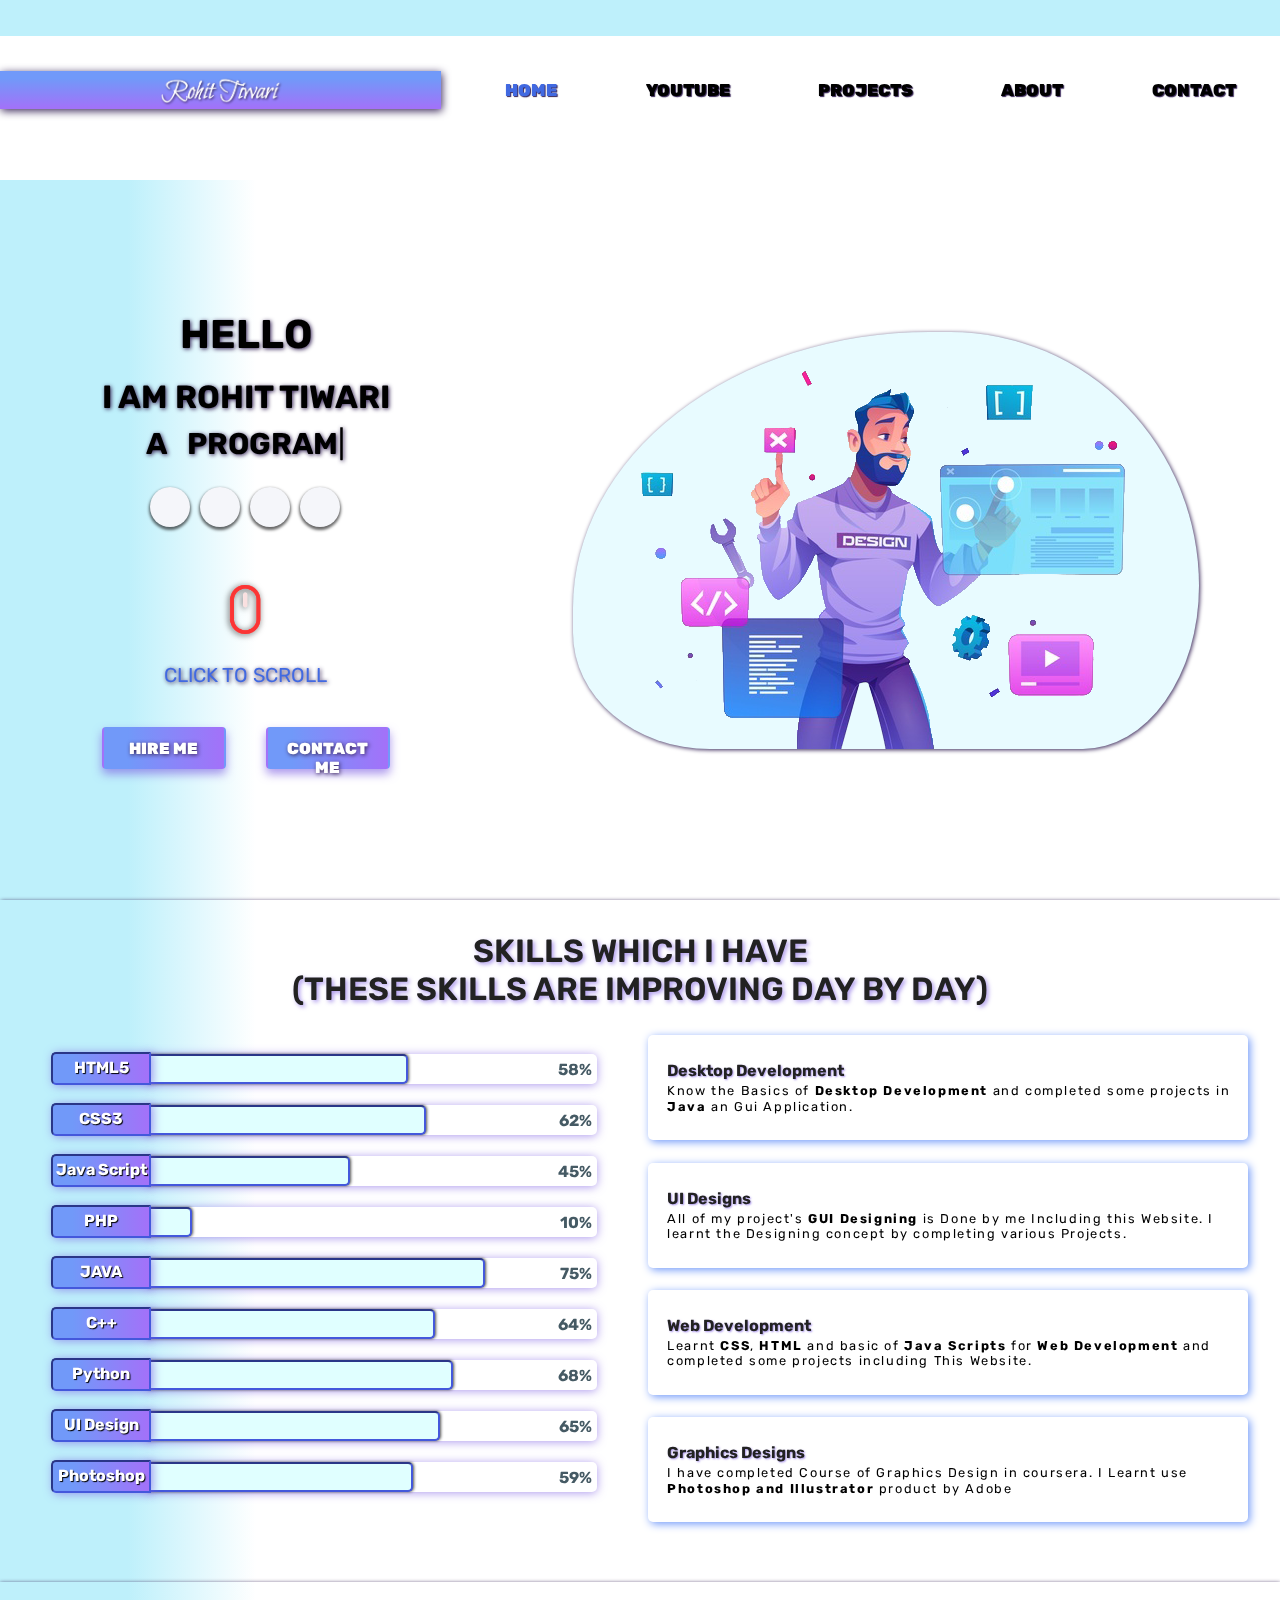
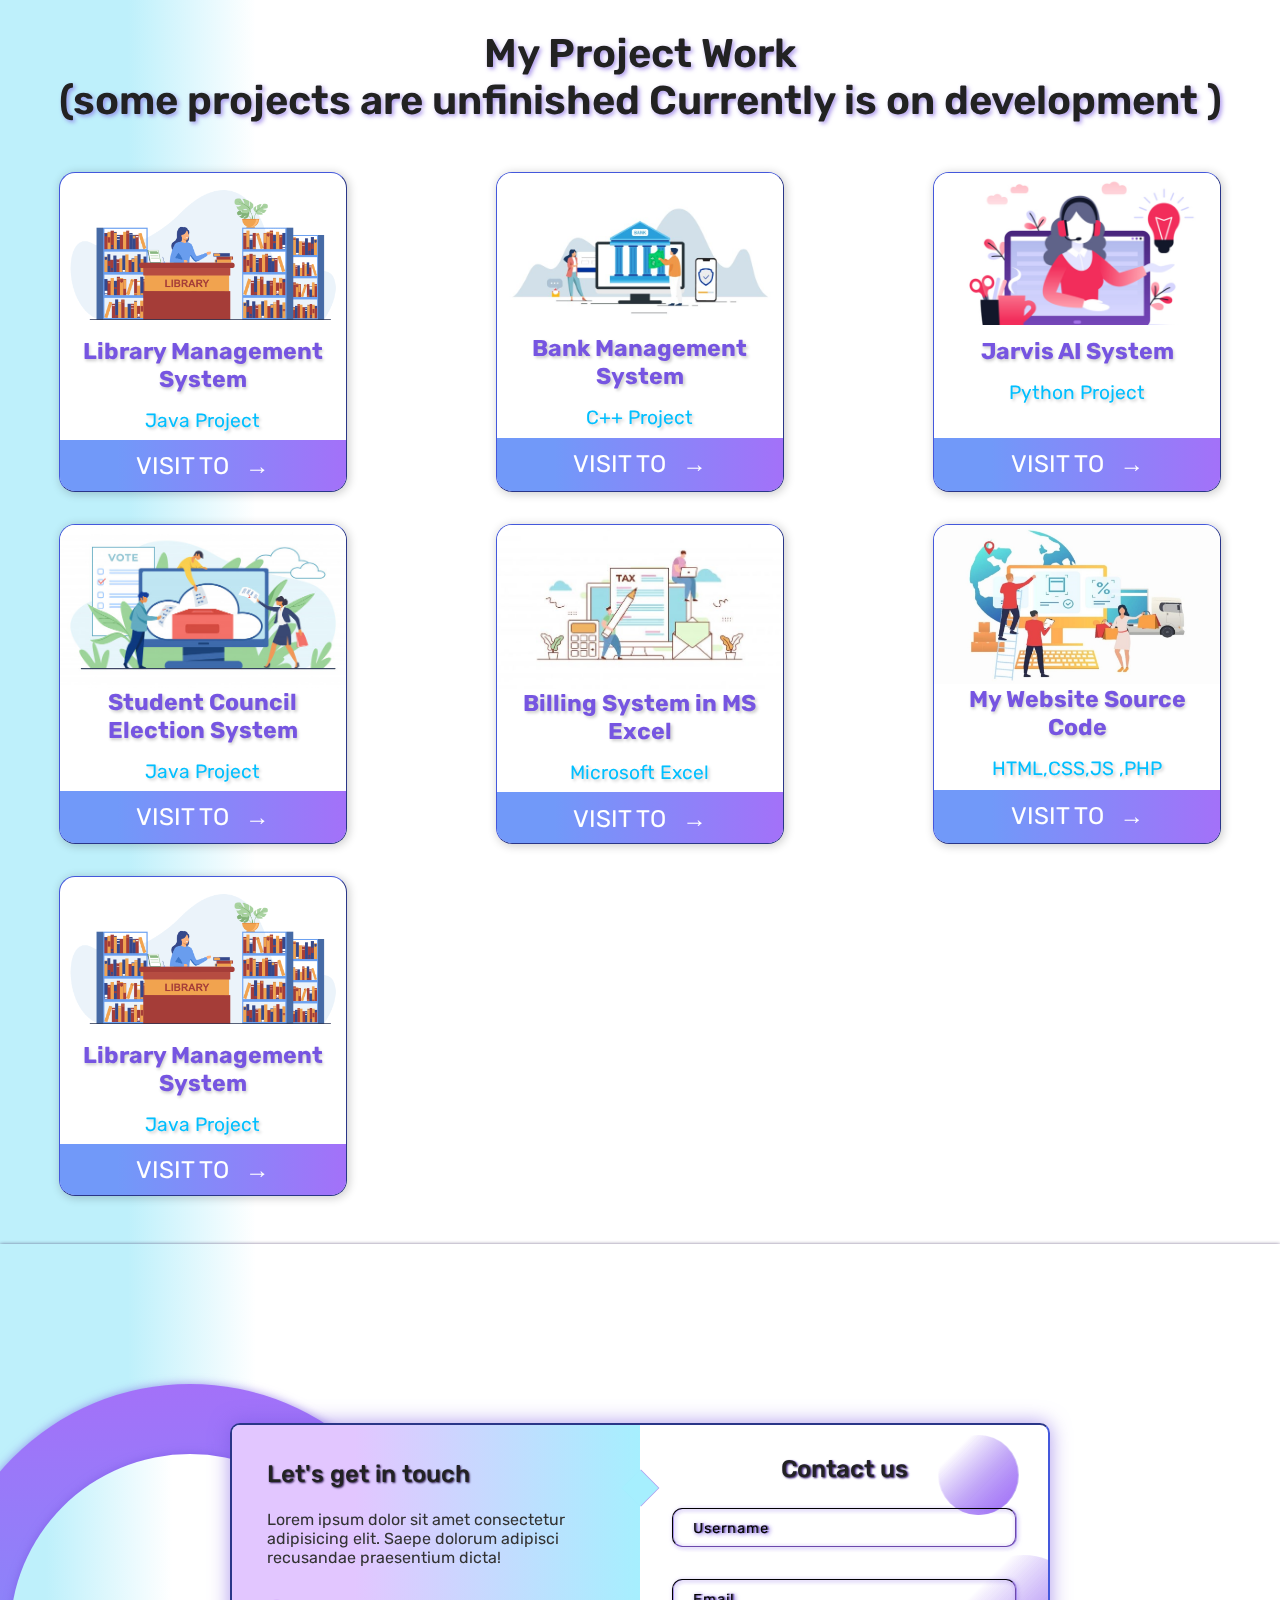
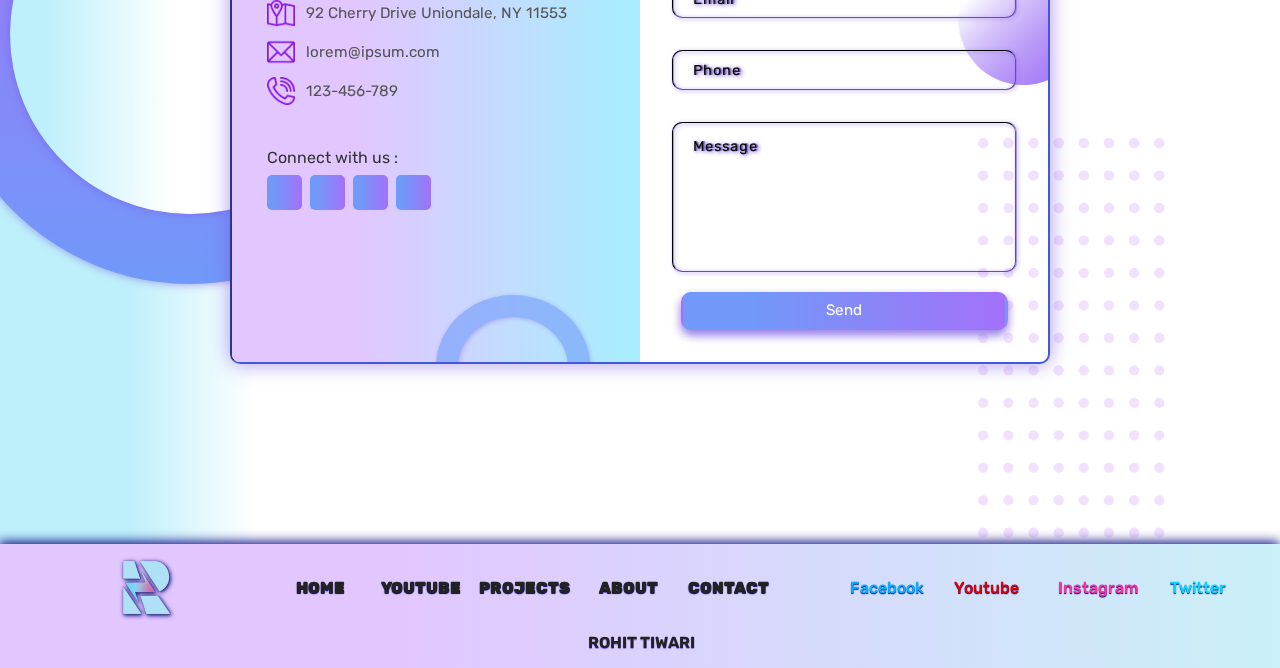
==== index.html @ 67bbdc44 "rohit-dev" ====
<!DOCTYPE html>
<html lang="en">
<head>
    <meta charset="utf-8">
    <meta http-equiv="X-UA-Compatible" content="IE=edge">
    <title>ROHIT TIWARI</title>
    <link rel="shortcut icon" href="./media/logo.png">
    <meta name="description" content="This is a Website for Tech and Gaming Youtuber Mr Rohit Tiwari. Website for Youtube Channel GT Hunter, Here all the Tech and Gaming Related information and Download links for all stuff used in the videos.">
    <meta name="viewport" content="width=device-width, initial-scale=1">
    <link rel="stylesheet" href="style.css">
    <link href="https://fonts.googleapis.com/css2?family=Rubik:wght@300&display=swap" rel="stylesheet">
    <link rel="stylesheet" href="https://pro.fontawesome.com/releases/v5.10.0/css/all.css" integrity="sha384-AYmEC3Yw5cVb3ZcuHtOA93w35dYTsvhLPVnYs9eStHfGJvOvKxVfELGroGkvsg+p" crossorigin="anonymous"/>
    <script type="text/javascript" src="./js/typed.js"></script>
    <script type="text/javascript" src="./js/aos.js"></script>
    <script src="https://code.jquery.com/jquery-3.6.0.js"></script>

</head>
<body onload="loader()" >

    <!----------------------Loader Of The Website--------------------------------->
    <div class="load" id='loading'>
        <img class="img" src="./media/loader.gif" alt="" />
    </div>
    <!----------------------Loader Of The Website--------------------------------->





    <!----------------------Header Section of the Website--------------------------------->
    <header>
        <section class="nav-section">
            <div class="logo">
                <img  src="./media/signature.png" alt="Rohit Tiwari" />
            </div>
            <nav>
                <a href="index.html">HOME</a>
                <a href="https://www.youtube.com">YOUTUBE</a>
                <a href="#section-2">PROJECTS</a>
                <a href="">ABOUT</a>
                <a href="#contacts">CONTACT</a>
            </nav>
        </section>
        <main class ="main-head">
            <div class="left-side">
                <h3>Hello</h3>
                <h1>I am Rohit Tiwari</h1>
                <div class="type">
                    <h1 style="padding-right: 20px">A </h1>
                    <h1 class="typed-string"></h1>
                </div>
                <div class="back-base">
                    <a class="social facebook" href="https://www.facebook.com/gthunter.in" target="_blank">
                        <i class="fab fa-facebook-f fb"> </i></a>
                    <a class="social youtube" href="https://www.youtube.com/channel/UCxVkR8P6jKJsGHDd6ftiBJw" target="_blank">
                        <i class="fab fa-youtube yt"> </i></a>
                    <a class="social instagram insta" href="https://www.instagram.com/gthunter.in/" target="_blank">
                        <i class="fab fa-instagram"> </i></a>
                    <a class="social twitter tweet" href="https://twitter.com/YT_GTHunter" target="_blank">
                        <i class="fab fa-twitter"> </i></a>
                </div>
                <a class="scroll-im" href="#section-1"> <img class="scroll" src="./media/1.gif" alt="">
                    <div> Click To Scroll</div>
                </a>
                <div class="btn">
                    <a href="">Hire Me</a>
                    <a href="">Contact Me</a>
                </div>
            </div>
            <div class="right-side">
                <img  class="right-side-img" src="./media/Image%20Developer.png" alt="">
            </div>
        </main>
    </header>
    <!----------------------Header Section of the Website--------------------------------->



    <!---------------------- Section Skills-------------------------->
    <section id="section-1">
        <div>
            <h1 class="s-text">Skills Which I have<br>(These Skills Are improving day by day)</h1>
        </div>
        <div class="skill-main">
            <div class="l-card-1">
                <div class="main">
                    <div class="progress-bar">
                        <div class="title h-color">HTML5</div>
                        <div class="progress color html"></div>
                        <div class="progress_value hv">58%</div>
                    </div>
                    <div class="progress-bar">
                        <div class="title h-color">CSS3</div>
                        <div class="progress color css"></div>
                        <div class="progress_value csv">62%</div>
                    </div>
                    <div class="progress-bar">
                        <div class="title h-color">Java Script</div>
                        <div class="progress color js"></div>
                        <div class="progress_value jsv">45%</div>
                    </div>
                    <div class="progress-bar">
                        <div class="title h-color">PHP</div>
                        <div class="progress color php"></div>
                        <div class="progress_value phv">10%</div>
                    </div>

                    <div class="progress-bar">
                        <div class="title h-color">JAVA</div>
                        <div class="progress color java"></div>
                        <div class="progress_value jv">75%</div>
                    </div>

                    <div class="progress-bar">
                        <div class="title h-color">C++</div>
                        <div class="progress color cpp"></div>
                        <div class="progress_value cpv">64%</div>
                    </div>

                    <div class="progress-bar">
                        <div class="title h-color">Python</div>
                        <div class="progress color python"></div>
                        <div class="progress_value pv">68%</div>
                    </div>

                    <div class="progress-bar">
                        <div class="title h-color">UI Design</div>
                        <div class="progress color ui"></div>
                        <div class="progress_value uiv">65%</div>
                    </div>

                    <div class="progress-bar">
                        <div class="title h-color">Photoshop</div>
                        <div class="progress color ps"></div>
                        <div class="progress_value psv">59%</div>
                    </div>
                </div>
            </div>

            <div class="l-card-2">
                <div class="c-card">
                    <i class="fas fa-4x fa-desktop"></i>
                    <div class="c-con">
                        <h1>Desktop Development</h1>
                        <p>Know the Basics of <strong> Desktop Development</strong> and completed some projects in <strong>Java</strong> an Gui Application.</p>
                    </div>
                </div>
                <div class="c-card">
                    <i class="fab fa-5x fa-creative-commons-share"></i>
                    <div class="c-con">
                        <h1>UI Designs</h1>
                        <p>All of my project's <strong>GUI Designing</strong> is Done by me Including this Website. I learnt the Designing concept by completing various Projects.</p>
                    </div>
                </div>
                <div class="c-card">
                    <i class="fas fa-4x fa-laptop-code"></i>
                    <div class="c-con">
                        <h1>Web Development</h1>
                        <p>Learnt <strong>CSS</strong>, <strong>HTML</strong> and basic of <strong>Java Scripts</strong> for <strong>Web Development</strong> and completed some projects including This Website.</p>
                    </div>
                </div>
                <div class="c-card">
                    <i class="far fa-4x fa-edit"></i>
                    <div class="c-con">
                        <h1>Graphics Designs</h1>
                        <p>I have completed Course of Graphics Design in coursera. I Learnt use <strong>Photoshop and Illustrator</strong> product by Adobe</p>
                    </div>
                </div>
            </div>
        </div>
    </section>
    <!---------------------- Section Skills-------------------------->





    <!---------------------- Section My Projects-------------------------->
    <section id="section-2">

        <div class="service-head">
            <h1>My Project Work<br>(some projects are unfinished Currently is on development )</h1>
        </div>
        <main class="project-grid">
            <article class="project-cards">
                <img class="card-img" src="media/library.png" alt="">
                <div class="card-label">
                    <h1>Library Management System</h1>
                    Java Project
                </div>
                <a href="project/bms.html" class="card-bottom">Visit to <span>&rarr;</span></a>
            </article>
            <article class="project-cards">
                <img class="card-img" src="media/Bank.jpg" alt="">
                <div class="card-label">
                    <h1>Bank Management System</h1>
                    C++ Project
                </div>
                <a href="project/bms.html" class="card-bottom">Visit to <span>&rarr;</span></a>
            </article>
            <article class="project-cards">
                <img class="card-img" src="./media/jarvisai.jpg" alt="">
                <div class="card-label">
                    <h1>Jarvis AI System</h1>
                    Python Project
                </div>
                <a href="project/sec.html" class="card-bottom">Visit to <span>&rarr;</span></a>
            </article>
            <article class="project-cards">
                <img class="card-img" src="./media/elect.jpg" alt="">
                <div class="card-label">
                    <h1>Student Council Election System</h1>
                    Java Project
                </div>
                <a href="project/sec.html" class="card-bottom">Visit to <span>&rarr;</span></a>
            </article>
            <article class="project-cards">
                <img class="card-img" src="./media/excel.jpg" alt="">
                <div class="card-label">
                    <h1>Billing System in MS Excel</h1>
                    Microsoft Excel
                </div>
                <a href="project/sec.html" class="card-bottom">Visit to <span>&rarr;</span></a>
            </article>
            <article class="project-cards">
                <img class="card-img" src="./media/Website.jpg" alt="">
                <div class="card-label">
                    <h1>My Website Source Code</h1>
                    HTML,CSS,JS ,PHP
                </div>
                <a href="project/sec.html" class="card-bottom">Visit to <span>&rarr;</span></a>
            </article>
            <article class="project-cards">
                <img class="card-img" src="./media/library.png" alt="">
                <div class="card-label">
                    <h1>Library Management System</h1>
                    Java Project
                </div>
                <a href="project/sec.html" class="card-bottom">Visit to <span>&rarr;</span></a>
            </article>
        </main>

    </section>

    <!---------------------- Section My Projects-------------------------->


    <!---------------------- Section Contacts Section-------------------------->

    <div id ="contacts" class="container">
        <span class="big-circle"></span>
        <img src="media/shape.png" class="square" alt="" />
        <div class="form">
            <div class="contact-info">
                <h3 class="title1">Let's get in touch</h3>
                <p class="text">
                    Lorem ipsum dolor sit amet consectetur adipisicing elit. Saepe
                    dolorum adipisci recusandae praesentium dicta!
                </p>

                <div class="info">
                    <div class="information">
                        <img src="media/location.png" class="icon" alt="" />
                        <p>92 Cherry Drive Uniondale, NY 11553</p>
                    </div>
                    <div class="information">
                        <img src="media/email.png" class="icon" alt="" />
                        <p>lorem@ipsum.com</p>
                    </div>
                    <div class="information">
                        <img src="media/phone.png" class="icon" alt="" />
                        <p>123-456-789</p>
                    </div>
                </div>

                <div class="social-media">
                    <p>Connect with us :</p>
                    <div class="social-icons">
                        <a href="#">
                            <i class="fab fa-facebook-f"></i>
                        </a>
                        <a href="#">
                            <i class="fab fa-twitter"></i>
                        </a>
                        <a href="#">
                            <i class="fab fa-instagram"></i>
                        </a>
                        <a href="#">
                            <i class="fab fa-linkedin-in"></i>
                        </a>
                    </div>
                </div>
            </div>

            <div class="contact-form">
                <span class="circle one"></span>
                <span class="circle two"></span>

                <form action="contact.php" method="post" autocomplete="off">
                    <h3 class="title1">Contact us</h3>
                    <div class="input-container">
                        <input type="text" name="name" class="input" />
                        <label >Username</label>
                    </div>
                    <div class="input-container">
                        <input type="email" name="email" class="input" />
                        <label >Email</label>
                    </div>
                    <div class="input-container">
                        <input type="tel" name="phone" class="input" />
                        <label >Phone</label>
                    </div>
                    <div class="input-container textarea">
                        <textarea name="message" class="input"></textarea>
                        <label >Message</label>
                    </div>
                    <input type="submit" name="submit" value="Send" class="btn1" />
                </form>
            </div>
        </div>
    </div>

    <!---------------------- Section Contacts Section-------------------------->

    <!---------------------Footer Section of The Website---------------------------->
    <footer>
        <div class="f-top">
            <img  class="img" src="./media/logo.png" alt="">
            <div class="fot-content">
                <div class="nav nav-foot">
                    <a href="index.html">HOME</a>
                    <a href="https://www.youtube.com">YOUTUBE</a>
                    <a href="#section-2">PROJECTS</a>
                    <a href="">ABOUT</a>
                    <a href="#contacts">CONTACT</a>
                </div>
                <div class="back-base-1">
                    <a class="social facebook" href="https://www.facebook.com/gthunter.in" style="color: rgb(0, 180, 255);" target="_blank">
                        <i class="fab fa-facebook-f"> </i> Facebook</a>
                    <a class="social youtube" href="https://www.youtube.com/channel/UCxVkR8P6jKJsGHDd6ftiBJw" style=" color:  rgb(223, 0, 0);" target="_blank">
                        <i class="fab fa-youtube"> </i> Youtube</a>
                    <a class="social instagram" href="https://www.instagram.com/gthunter.in/" style="color: rgb(255, 51, 153);" target="_blank">
                        <i class="fab fa-instagram"> </i> Instagram</a>
                    <a class="social twitter" href="https://twitter.com/YT_GTHunter" style="color: rgb(0, 219, 255);" target="_blank">
                        <i class="fab fa-twitter"> </i> Twitter</a>
                </div>
            </div>
        </div>
        <div class="f-bottom">
            <i class="far fa-copyright"></i>
            <h4>ROHIT TIWARI</h4>
        </div>
    </footer>
    <!---------------------Footer Section of The Website---------------------------->




    <!---------------------------------- Java Script------------------------------->
    <script src="js/app.js"></script>
    <script type="text/javascript">
        // Script to initialize AOS module
        AOS.init({
            offset: 250,
            duration: 800,

        });

        // Script for preloader
        let preloader = document.getElementById("loading");

        function loader() {
            preloader.style.display = 'none';
        }

        // Script script for auto type effect
        new Typed('.typed-string', {
            strings: ['PROGRAMMER', 'YOUTUBER', 'DESIGNER', 'GAMER', 'DEVELOPER', 'TECHNOPHILE'],
            loop: true,
            typeSpeed: 50,
            backSpeed: 50,
            startDelay: 500,
            backDelay: 1000,
        });


        // Script for animating skill bar
        $(document).ready(function (){

            $('.html').animate({width:'58%'},1000)
            $('.css').animate({width:'62%'},1000)
            $('.js').animate({width:'45%'},1000)
            $('.php').animate({width:'10%'},1000)
            $('.java').animate({width:'75%'},1000)
            $('.cpp').animate({width:'64%'},1000)
            $('.python').animate({width:'68%'},1000)
            $('.ui').animate({width:'65%'},1000)
            $('.ps').animate({width:'59%'},1000)
        });
    </script>

</body>
</html>
---- style.css ----
html{
    scroll-behavior: smooth;
}

*{
    padding: 0;
    margin: 0;
    font-family: 'Rubik', sans-serif;
    -webkit-box-sizing: border-box;
    -moz-box-sizing: border-box;
    box-sizing: border-box;
}
::-webkit-scrollbar{
    width: 0.5rem;
    height: 0.5rem;
}
::-webkit-scrollbar-thumb{
    border-radius: 1rem;
    background-image: linear-gradient(to right,#7199F9 20% , #A371F9 ),radial-gradient(circle at top left,#7199F9,#A371F9 );
}
::-webkit-scrollbar-thumb:hover{
    border: 2px solid #4458dc;
    background-image: none;
    background-color: lightskyblue;
}

#loading {
    position: fixed;
    width: 100%;
    height: 100vh;
    background: #fff;
    z-index: 99999;
    display: flex;
    justify-content: center;
    align-items: center;
}


.load .img{
    width: 10%;
}



/* ************HEADER AND NAV SECTION ***************/
header{
    width: 100%;
    height: 100%;
    background-image: linear-gradient(to left,#fff 80%, #BEF0FB 90%);
    filter: drop-shadow(1px 1px 2px #372557);
    overflow: hidden;
}

.nav-section{
    width: 100%;
    height: 20vh;
    display: flex;
    justify-content: center;
    background-image: linear-gradient(to top,#fff 80% , #BEF0FB 20%);
    align-items: center;
}


.logo{
    margin-right: 20px;
    width: 35%;
    color: #fff;
    background-image: linear-gradient(#7199F9 20% , #A371F9 );
    display: flex;
    justify-content: center;
    filter: drop-shadow(1px 2px 4px #372557);
}

.logo img{
    padding: 5px;
    width: 30%;
    animation: custom  2s  linear infinite alternate;
    filter: drop-shadow(1px 1px 1px #372557);
}

@keyframes custom {
    from
    {
        padding-left: 10%;
    }
    to {
        padding-right: 10%;
    }
}

nav{
    width: 65%;
    display: flex;
    justify-content: space-around;
}

nav a{
    text-decoration: none;
    color: #000;
    text-transform: uppercase;
    font-weight: 900;
    font-size: 17px;
    position: relative;
    text-shadow: 1px 1px 1px #372557;
}
nav a:hover{
    color: slateblue;
}

nav a:first-child{
    color: royalblue;
}

nav a:before{
    content: "";
    position: absolute;
    top: 110%;
    left: -4%;
    width: 0;
    height: 2px;
    border-bottom: 3px solid slateblue;
    transition: all 0.2s linear;
 }

nav a:hover:before{
    width: 110%;
}

.main-head{
    height: 80vh;
    display: flex;
    justify-content: space-around;
    align-items: center;
}

.right-side{
    display: flex;
    justify-content: center;
    align-items: center;
    border-radius: 86% 60% 28% 33% / 100% 92% 59% 42%  ;
    background-color: #e8fbff;
    filter: drop-shadow(1px 1px 2px #372557);
}

.left-side{
    display: flex;
    text-shadow: 1px 1px 4px #372557;
    justify-content: center;
    align-items: center;
    flex-direction: column;
    color:#000;
    text-transform: uppercase;
}

.left-side h3{
    font-size: 40px;
    margin-bottom: 20px;
    text-align: left;
    position: relative;
}

.left-side h3:after{
    content: "";
    width: 450px;
    height: 3px;
    position: center;
    top: 54%;
    left:13%;
    background-color: #000;
}

.left-side .type{
    font-size: 30px;
    display: flex;
    align-items: center;
}
.left-side .type h1{
    font-size: 30px;
    margin:10px 0;
}

.scroll {
    margin-top: 40px;
    margin-bottom: 20px;
    position: center;
    width: 35px;
    filter: drop-shadow(-1px 1px 3px rgba(0, 0, 0,.6));
}

.scroll-im {
    text-decoration: none;
    text-align: center;
    color: royalblue;
    font-size: 20px;
}

.scroll-im:hover {
    text-decoration: none;
    color: rgb(7, 205, 255);
}
.btn{
    margin-top: 40px;
    display: grid;
    place-items: center;
    grid-template-columns: repeat(2,1fr);
}
.btn a{
    text-decoration: none;
    text-transform: uppercase;
    padding: 10px 10px;
    font-weight: 900;
    font-size: 16px;
    margin: 0 20px;
    text-align: center;
    color: #fff;
    width: 100px;
    height: 18px;
    display: inline-block;
    box-sizing: content-box;
    border-radius: 4px;
    border: double 2px  transparent;
    background-image: linear-gradient(to right,#7199F9 20% , #A371F9 ),radial-gradient(circle at top left,#7199F9,#A371F9 );
    box-shadow: 0 5px 10px rgba(118,85,225,.6);
}

.btn a:hover{
    border: 2px solid #4458dc;
    color: #222;
    background-image: none;
    background-color: lightcyan;
    text-shadow: 1px 1px 2px #372557;
}


.back-base {
    margin: 10px 0;
    display: flex;
    justify-content: center;
    align-items: center;
    width: 80%;
}

.social {
    position: relative;
    background-color: #f5f6fa;
    width: 40px;
    height: 40px;
    border-radius: 20px;
    margin: 5px;
    box-shadow: 0 2px 3px 1px rgba(0, 0, 0,.6);
    transition: all 0.2s linear;
}

.social:hover {
    transform: scale(1.2);
}

.social i {
    text-align: center;
    width: 40px;
    height: 40px;
    line-height: 40px;
    text-shadow: 0 1px 1px #372557;
    transition: all 0.2s linear;
}

.social i:hover {
    transform: scale(1.4);
}

.fb {
    color: rgb(0, 180, 255);
}

.yt {
    color:  rgb(223, 0, 0);
}

.insta {
    color: rgb(255, 51, 153);
}

.tweet {
    color: rgb(0, 219, 255);
}
/*head Section media Query*/

@media (max-width: 990px) {
    .nav-section{
        flex-direction: column;
    }
    .nav-section .logo
    {
        width: 110%;
        margin-bottom: 1rem;
    }
    .right-side
    {
        display: none;
    }
}
@media (max-width: 690px) {
    .nav-section{
        flex-direction: column;
        height: 5rem;
    }
    .logo
    {
        height: 3rem;
        padding: 0 2rem;
    }
    .logo img
    {
        width: 15rem;
    }
    .nav-section .logo
    {
        width: 110%;
        margin-bottom: 1rem;
    }
    .nav-section nav
    {
        display: none;
    }
}
/* ************HEADER AND NAV SECTION ***************/


/* ************SECTION 1 SKILL SECTION ***************/
#section-1{
    display: grid;
    place-items: center;
    padding: 2rem;
    background-image: linear-gradient(to left,#fff 80%, #BEF0FB 90%);
    filter: drop-shadow( 1px 1px 2px #372557);
    overflow: hidden;
}
.skill-main
{
    display: grid;
    place-items: center;
    grid-template-columns: repeat(2,1fr);
    gap:1rem;
}
.skill-main .l-card-1, .skill-main .l-card-2 {
    width: 100%;
    margin: 1rem;
    display:grid;
    place-items: center;

}


#section-1 .s-text{
    width: 80vw;
    font-weight: 600;
    font-size: 2rem;
    color: #222;
    text-transform: uppercase;
    text-shadow: 2px 2px 4px rgba(118,85,225,.6);
    text-align: center;
}

.main{
    width: 100%;
    display: grid;
    place-items: center;
}
.progress-bar{
    margin-top: 5px;
    position: relative;
    width: 75%;
    height: 30px;
    display: inline-block;
    background: white;
    margin-left: 5rem;
    margin-bottom: 1rem;
    border-top-right-radius: 5px;
    border-bottom-right-radius: 5px;
    box-shadow: 0 1px 10px rgba(118,85,225,.6);
    transition: all 0.2s linear;
}


.title{
    position: absolute;
    width: 100px;
    margin-top: -2px;
    z-index: 10000;
    height: 33px;
    display: block;
    text-align: center;
    font-weight: bold;
    color: #ffffff;
    line-height: 1.8;
    margin-left: -6rem;
    border-top-left-radius: 5px;
    border-bottom-left-radius: 5px;
    box-shadow: 2px 1px 10px rgba(118,85,225,.6);
    text-shadow: 1px 1px 1px #000000;
}



.progress_value{
    position: relative;
    float: right;
    padding-right: 5px;
    line-height: 2;
    font-weight: bold;
    color: #455A64;
    z-index: 10000;
}

.progress{
    height: 30px ;
    position: absolute;
    border-top-right-radius: 5px;
    border-bottom-right-radius: 5px;
    box-shadow: 1px 0 3px #555;
    border: 2px inset #4458dc;
}
.h-color{
    border: 2px inset #4458dc;
    color: #fff;
    background-image: linear-gradient(to right,#7199F9 20% , #A371F9 ),radial-gradient(circle at top left,#7199F9,#A371F9 );
}
.progress-bar:hover , .h-color:hover{
    transform: scale(1.05);
}
.color{
    background-color: lightcyan;
}

.c-card{
    width: 100%;
    height: 105px;
    display: flex;
    justify-content: center;
    align-items: center;
    border-radius: 5px;
    background: white;
    box-shadow: 2px 2px 8px #7199F9 ;
    padding:.5rem;
    margin: 0.7rem 0;
    transition: all 0.2s linear;
}

.c-card:hover{
    transform: scale(1.04);
    border: 3px inset #4458dc;
}

.fa-desktop, .fa-creative-commons-share,.fa-laptop-code,.fa-edit{
    color: #A371F9 ;
     filter: drop-shadow(1px 1px 2px #7199F9 );
}

.c-con{
    margin-left: 0.7rem;
}

.c-con h1{
    color: #222;
    text-shadow: 1px 1px 2px rgba(118,85,225,.6);
    margin-bottom:  3px;
    font-size: 100%;
}
.c-con p{
    line-height: 1.2;
    letter-spacing: 0.1rem;
    font-size: 80%;
}
/*skill Section media Query*/

@media (max-width: 766px) {
    .skill-main
    {
        grid-template-columns: none;
    }
    .c-card
    {
        width: 90%;
    }
}
@media (max-width: 480px) {

    .c-card
    {
        width: 100%;
        height: 8rem;
    }
    #section-1 .s-text{
        font-weight: 500;
        font-size: 1.5rem;
    }
}
/* ************SECTION 1 SKILL SECTION ***************/



/* ************ MY PROJECT SECTION ***************/
#section-2{
    background-image: linear-gradient(to left,#fff 80%, #BEF0FB 90%);
    filter: drop-shadow( 0 1px 2px #372557);
    display:grid;
    place-items: center;
    width:100%;
    overflow: hidden;
    row-gap: 3rem;
    padding: 3rem 0;
}
.service-head h1{
    font-size: 2.5rem;
    font-weight: 600;
    text-align: center;
    color: #222;
    text-shadow: 2px 2px 4px rgba(118,85,225,.6);
}

.project-grid
{
    width: 100% ;
    display: grid;
    grid-template-columns: repeat(4,1fr);
    gap: 2rem;
    place-items: center;
}
.project-cards
{
    background: white;
    box-shadow: 0.1rem 0.1rem 0.6rem rgba(0,0,0,0.2);
    border-radius: 1rem;
    width: 18rem;
    height: 20rem;
    display: grid;
    transition: .3s all ease-in-out;
    overflow: hidden;
    border: 0.1rem outset #4458dc;
}
.project-cards:hover
{
    box-shadow: 0.2rem 0.2rem 0.8rem rgba(0,0,0,0.2);
    transform: scale(1.04);
}

.project-cards .card-img
{
    width:100%
}
.project-cards .card-label
{
    width:100%;
    color:deepskyblue;
    padding: 0 1rem;
    font-size: 120%;
    text-shadow: 0.1rem 0.1rem 0.2rem rgba(0,0,0,0.2);
    text-align: center;
    margin-bottom: 0.5rem;
}
.card-label h1
{
    color: rgb(118,85,225);
    margin-bottom: 1rem;
    font-size: 120%;
}
.card-bottom
{
    width: 100%;
    background-image: linear-gradient(to right,#7199F9 20% , #A371F9 ),radial-gradient(circle at top left,#7199F9,#A371F9 );
    transition: 0.2s;
    text-transform: uppercase;
    font-size: 1.5rem;
    place-self: end;
    display: flex;
    justify-content: center;
    align-items: center;
    color: #fff;
    height:3.3rem;
    text-decoration: none;
}
.card-bottom span{
    margin-left: 1rem;
    transition: 0.2s;
}

.card-bottom:hover,.card-bottom:active{
    background-image: linear-gradient(135deg, rgba(163, 0, 62, 0.562), rgba(172, 2, 187, 0.664));
    text-shadow: 1px 1px 2px navy;
    border-top: outset 0.12rem  #4458dc;
}
.card-bottom:hover span,.card-bottom:active span{
    text-shadow: 1px 1px 2px navy;
    margin-left: 1.5rem;
    margin-top: -0.12rem;
}

/*My Project Section media Query*/
@media (max-width: 1335px) {
    .project-grid {
        grid-template-columns: repeat(3, 1fr);
    }
}
@media (max-width: 990px) {
    .project-grid {
        grid-template-columns: repeat(2, 1fr);
    }
}
@media (max-width: 690px) {
    .project-grid {
        grid-template-columns: repeat(1, 1fr);
    }
    .service-head h1{
        font-size: 1.5rem;
        font-weight: 400;
    }
}

/*  -=------------MY PROJECT Section-------------*/




/*!* -=------------Contact Section------------- *!*/

.container {
    position: relative;
    width: 100%;
    min-height: 100vh;
    padding: 2rem;
    background-image: linear-gradient(to left,#fff 80%, #BEF0FB 90%);
    overflow: hidden;
    display: flex;
    align-items: center;
    filter: drop-shadow( 0 1px 2px #372557);
    justify-content: center;
}

.form {
    width: 100%;
    max-width: 820px;
    border-radius: 10px;
    box-shadow: 0 0 20px rgba(118,85,225,.6);
    z-index: 1000;
    overflow: hidden;
    border: 2px inset #4458dc;
    display: grid;
    grid-template-columns: repeat(2, 1fr);
    transition: 0.2s all ease-in-out;
}
.form:hover
{
    transform: scale(1.05);
}

.contact-form {
    filter: drop-shadow(1px 0 0 rgba(118,85,225,.6));
    position: relative;
}

.circle {
    border-radius: 50%;
    background: linear-gradient(135deg, transparent 20%, #A371F9);
    position: absolute;
}

.circle.one {
    width: 130px;
    height: 130px;
    top: 130px;
    right: -40px;
}

.circle.two {
    width: 80px;
    height: 80px;
    top: 10px;
    right: 30px;
}



form {
    padding: 2rem 2rem;
    width: 100%;
    z-index: 10;
    display: flex;
    flex-wrap: wrap;
    justify-content: center;
    align-items: center;
    overflow: hidden;
}

.title1 {
    color: #222;
    font-weight: 500;
    font-size: 1.5rem;
    line-height: 1;
    margin-bottom: 0.7rem;
    text-shadow: 1px 1px 2px #372557;
}

.input-container {
    position: relative;
    width: 100%;
    filter: drop-shadow(1px 1px 2px rgba(118,85,225,.6));
    margin: 1rem 0;
}

.input {
    width: 100%;
    background: none;
    padding: 0.6rem 1.2rem;
    color: #222;
    font-weight: 500;
    font-size: 0.95rem;
    letter-spacing: 0.5px;
    outline: none;
    border-radius: 10px;
    border:  1px inset #372557;
    transition: 0.3s;
}
textarea:focus, input:focus{
    outline: none;
}
textarea.input {
    padding: 0.8rem 1.2rem;
    min-height: 150px;
    resize: none;
    overflow-y: auto;
}

.input-container label {
    letter-spacing: 1px;
    position: absolute;
    top: 50%;
    left: 15px;
    transform: translateY(-50%);
    padding: 0 0.4rem;
    text-shadow: 1px 0 0 #726983;
    font-size: 0.9rem;
    font-weight: 400;
    pointer-events: none;
    z-index: 1000;
    transition: 0.5s;
}

.input-container.textarea label {
    top: 1rem;
    transform: translateY(0);
}

.btn1 {
    padding: 0.6rem 1.3rem;
    background-color: #fff;
    font-size: 0.95rem;
    color: #fff;
    line-height: 1;
    border-radius: 10px;
    outline: none;
    cursor: pointer;
    transition: 0.3s;
    margin: 0;
    width: 95%;
    border: double 2px  transparent;
    background-image: linear-gradient(to right,#7199F9 20% , #A371F9 ),radial-gradient(circle at top left,#7199F9,#A371F9 );
    box-shadow: 0 5px 10px rgba(118,85,225,.6);
}

.btn1:hover {
    width: 100%;
    border: 2px inset #4458dc;
    color: #222;
    background-image: none;
    background-color: lightcyan;
    text-shadow: 1px 1px 2px #372557;
}


.input-container.focus label {
    top: 0;
    transform: translateY(-110%);
    left: 0;
    font-size: 0.9rem;
}


.contact-info {
    padding: 2.3rem 2.2rem;
    position: relative;
    background-image: linear-gradient(to right,#e2c6ff 30% , #A6EFFE ),radial-gradient(circle at top left,#A6EFFE,#e2c6ff );

}
.contact-form:before {
    content: "";
    position: absolute;
    width: 26px;
    height: 26px;
    background-color: #A6EFFE;
    transform: rotate(45deg);
    top: 50px;
    left: -13px;
}

.contact-info .title {
    color: #A371F9;
}

.text {
    color: #333;
    margin: 1.5rem 0 2rem 0;
}

.information {
    display: flex;
    color: #555;
    margin: 0.7rem 0;
    align-items: center;
    font-size: 0.95rem;
}

.icon {
    width: 28px;
    margin-right: 0.7rem;
}

.social-media {
    padding: 2rem 0 0 0;
}

.social-media p {
    color: #333;
}

.social-icons {
    display: flex;
    margin-top: 0.5rem;
}

.social-icons a {
    width: 35px;
    height: 35px;
    border-radius: 5px;
    background: linear-gradient(to right,#7199F9 20% , #A371F9 ),radial-gradient(circle at top left,#7199F9,#A371F9 );
    color: #fff;
    text-align: center;
    line-height: 35px;
    margin-right: 0.5rem;
    transition: 0.3s;
}

.social-icons a:hover {
    transform: scale(1.2);
}

.contact-info:before {
    content: "";
    position: absolute;
    width: 110px;
    height: 100px;
    border: 22px solid #7199F9;
    border-radius: 50%;
    filter: drop-shadow(1px 1px 2px rgba(118,85,225,.6));
    bottom: -77px;
    right: 50px;
    opacity: 0.6;
}

.big-circle {
    position: absolute;
    width: 500px;
    height: 500px;
    border-radius: 50%;
    background-image: linear-gradient(to bottom, #A371F9, #7199F9);
    filter: drop-shadow(0 0 5px rgba(118,85,225,.6));
    bottom: 50%;
    right: 50%;
    transform: translate(-40%, 38%);
}

.big-circle:after {
    content: "";
    position: absolute;
    width: 360px;
    height: 360px;
    filter: drop-shadow(0 0 5px rgba(118,85,225,.6));
    background-image: linear-gradient(to left,#fff 55%, #BEF0FB 90%);
    border-radius: 50%;
    top: calc(50% - 180px);
    left: calc(50% - 180px);
}

.square {
    position: absolute;
    height: 400px;
    top: 50%;
    left: 50%;
    transform: translate(181%, 11%);
    opacity: 0.2;
}


/*My Project Section media Query*/
@media (max-width: 850px) {

    .form {
        grid-template-columns: 1fr;
    }

    .contact-info:before {
        bottom: initial;
        top: -75px;
        right: 65px;
        transform: scale(0.95);
    }

    .contact-form:before {
        top: -13px;
        left: initial;
        right: 70px;
    }

    .square {
        transform: translate(140%, 43%);
        height: 350px;
    }

    .big-circle {
        bottom: 75%;
        transform: scale(0.9) translate(-40%, 30%);
        right: 50%;
    }

    .text {
        margin: 1rem 0 1.5rem 0;
    }

    .social-media {
        padding: 1.5rem 0 0 0;
    }

}

@media (max-width: 480px) {

    .container {
        padding: 1.5rem;
    }

    .contact-info:before {
        display: none;
    }

    .square,
    .big-circle {
        display: none;
    }

    form,
    .contact-info {
        padding: 1.7rem 1.6rem;
    }

    .text,
    .information,
    .social-media p {
        font-size: 0.8rem;
    }

    .title {
        font-size: 1.15rem;
    }

    .social-icons a {
        width: 30px;
        height: 30px;
        line-height: 30px;
    }

    .icon {
        width: 23px;
    }

    .input {
        padding: 0.45rem 1.2rem;
    }

    .btn {
        padding: 0.45rem 1.2rem;
    }
}



/* !* -=------------Contact Section------------- *!*/





/* ---------------------Footer SECTION----------------------- */
footer{
    filter: drop-shadow(-1px -2px 6px navy );
    padding: 1rem;
    overflow: hidden;
    background-image: linear-gradient(to right,#e2c6ff 30% , #caf0f8 ),radial-gradient(circle at top left,#caf0f8,#e2c6ff );
}

footer .f-top{
    display: grid;
    place-items: center;
    grid-template-columns: 1fr 4fr;
    gap: 1rem;
}
.fot-content
{
    width: 100%;
    display: grid;
    place-items: center;
    grid-template-columns: repeat(2,1fr);
}
.f-top .img{
    width: 50px;
    margin-left: 1rem;
    filter: drop-shadow(1px 1px 2px navy);
}
.back-base-1{
    display: grid;
    place-items: center;
    grid-template-columns: repeat(4,1fr);

}
.back-base-1 a{
    display: grid;
    place-items: center;
    grid-template-columns: repeat(2,1fr);
    text-shadow: 0 1px 1px navy;
    background:none;
    width: 6.5rem;
    text-decoration: none;
    font-weight: 500;
    font-size: 1rem;
    box-shadow: none;
    margin: 0 ;
}
.back-base-1 a i:hover{
    transform: scale(1);
}
.f-bottom{
    height: 20px;
    display: flex;
    justify-content:center ;
    align-items: center;
    margin-top: 1rem;
}

.f-bottom h4{
    margin-left: 3px;
    color:  #222;
    text-shadow: 0 1px 1px rgba(118,85,225,.7);
}
.f-bottom .fa-copyright{
    color:  #222;
    text-shadow: 0 1px 1px rgba(118,85,225,.7);
}


footer .nav{
    display: grid;
    place-items: center;
    grid-template-columns: repeat(5,1fr);
    gap: 1rem;
}

footer .nav a{
    position: relative;
    text-shadow: 0 1px 1px navy;
    text-align: center;
    text-decoration: none;
    font-weight: 900;
    font-size: 16px;
    color: #222;
    transition: all 0.2s linear;
}

.nav a:hover{
    color: #7199F9;
    transform: scale(1.2);
}


/*footer Section media Query*/

@media (max-width: 990px) {
    .back-base-1
    {
        grid-template-columns: repeat(2,1fr);
    }
    footer .nav{
        grid-template-columns: repeat(3,1fr);
    }

}
@media (max-width: 560px) {
    footer .f-top
    {
        grid-template-columns: none;
    }
    .back-base-1
    {
        grid-template-columns: none;
    }
    footer .nav{
        grid-template-columns: none;
    }
    .img{
        display: none;
    }
}
/* ---------------------Footer SECTION----------------------- */
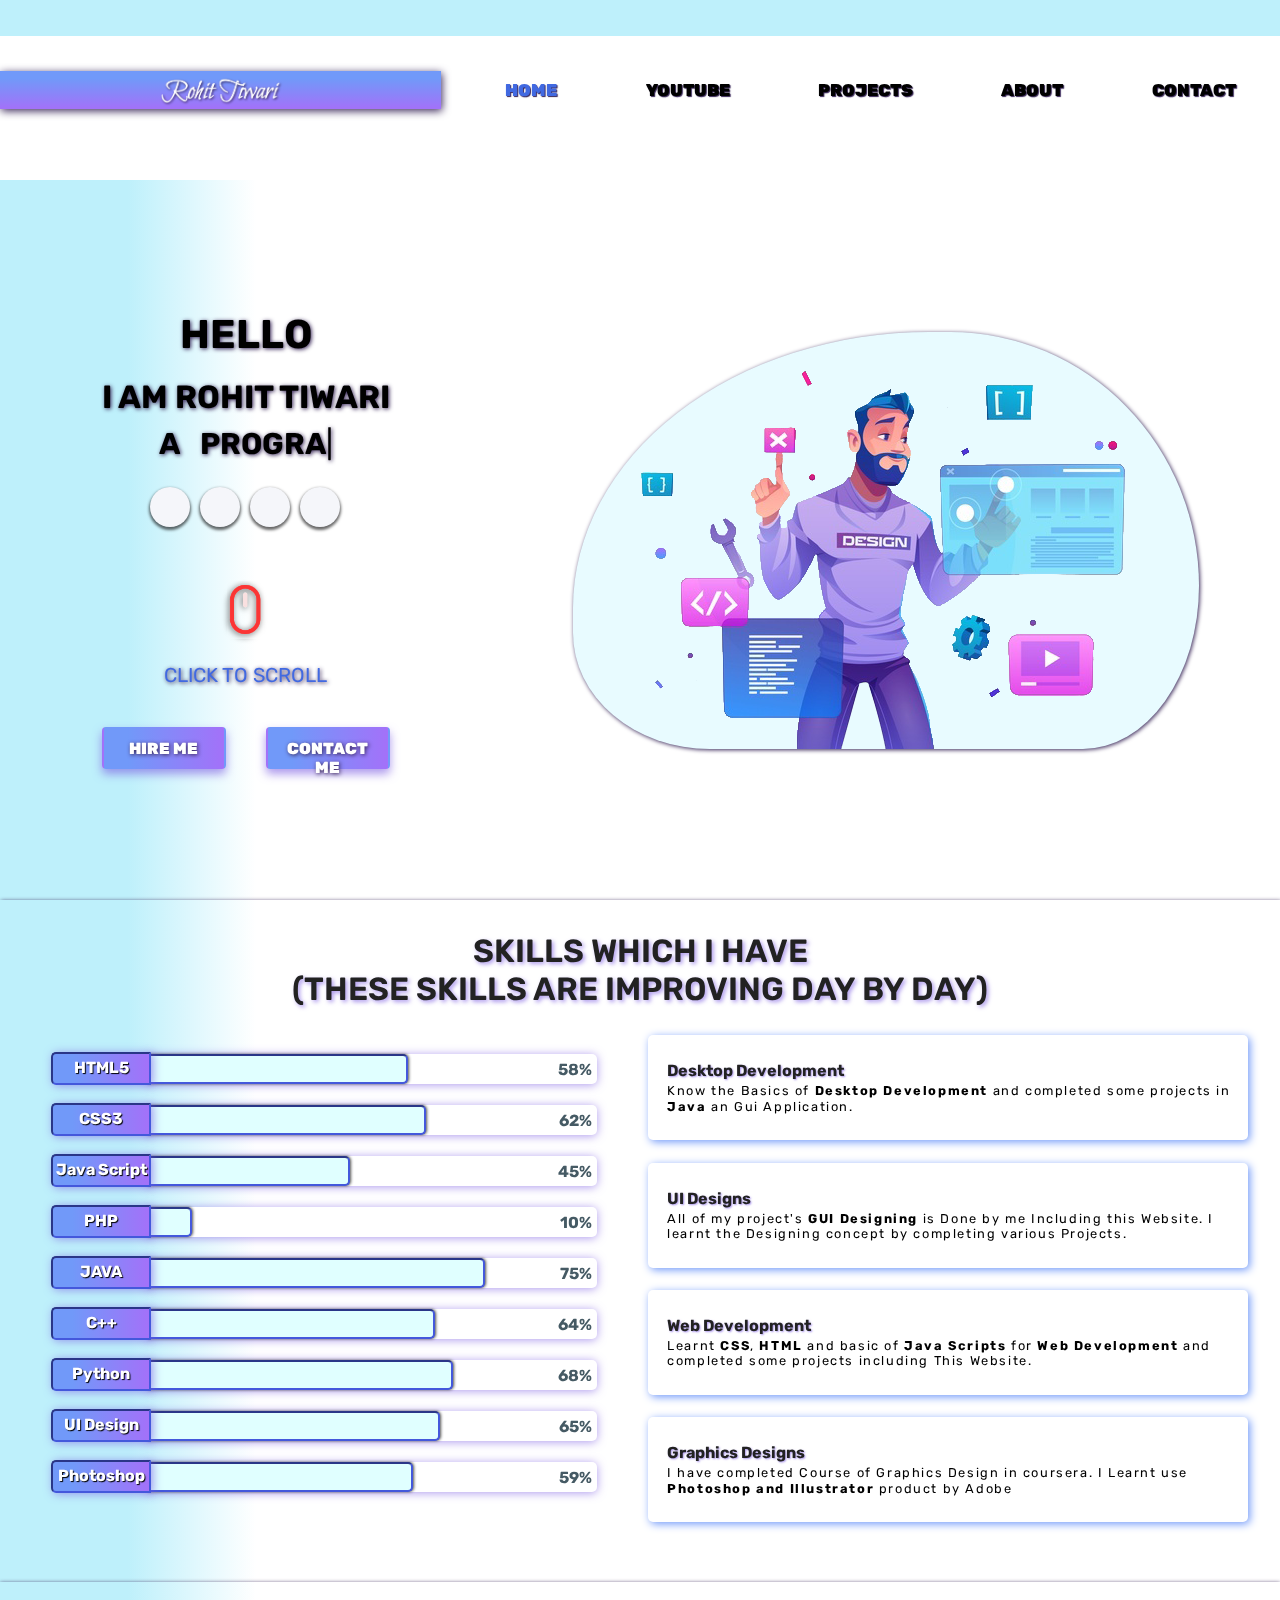
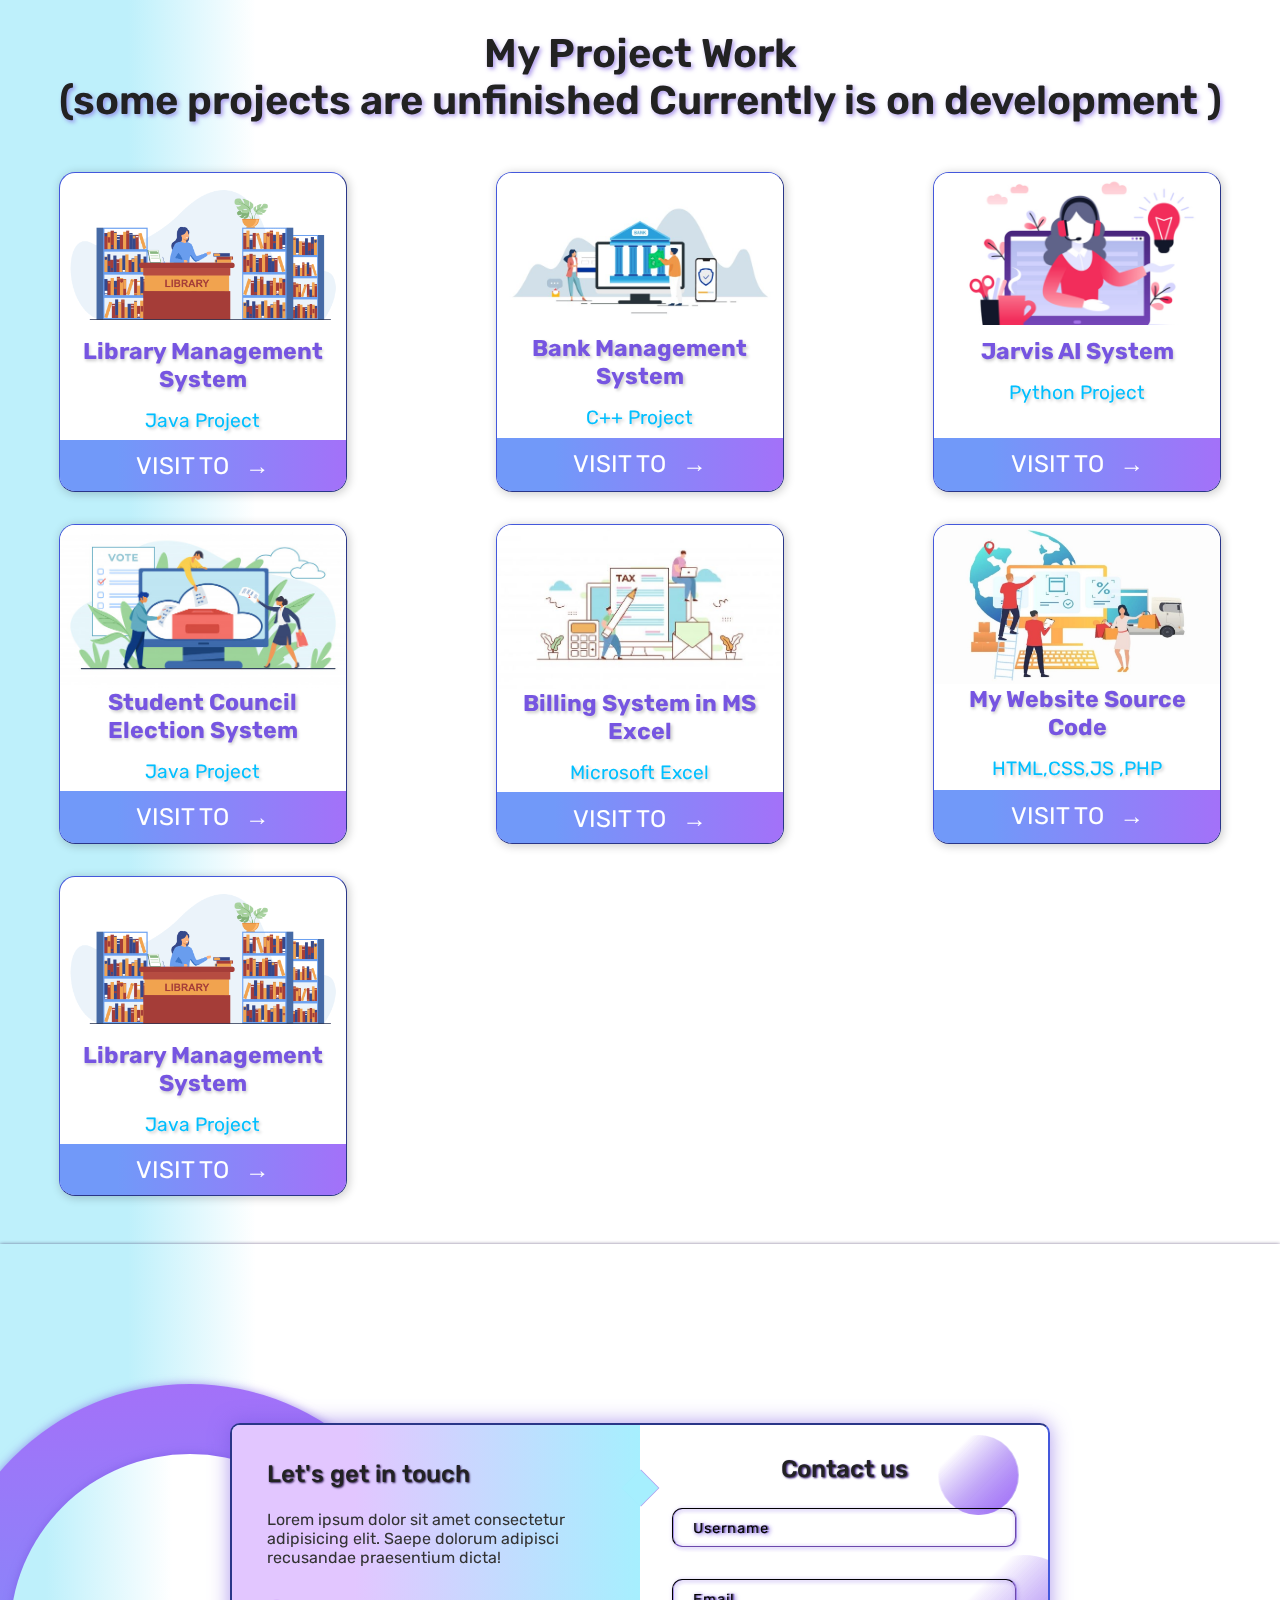
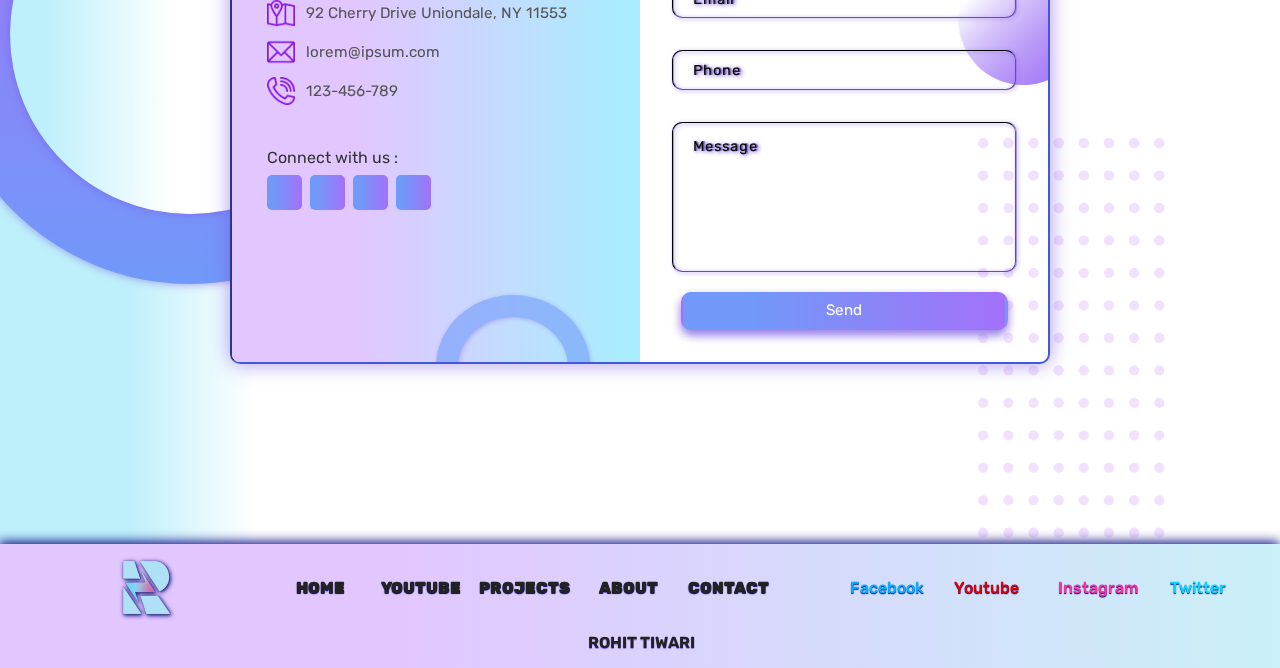
==== commit 484c6de4: "rohit-dev" ====
--- a/index.html
+++ b/index.html
@@ -52,7 +52,7 @@
                 <div class="back-base">
                     <a class="social facebook" href="https://www.facebook.com/gthunter.in" target="_blank">
                         <i class="fab fa-facebook-f fb"> </i></a>
-                    <a class="social youtube" href="https://www.youtube.com/channel/UCxVkR8P6jKJsGHDd6ftiBJw" target="_blank">
+                    <a class="social youtube" href="https://www.youtube.com" target="_blank">
                         <i class="fab fa-youtube yt"> </i></a>
                     <a class="social instagram insta" href="https://www.instagram.com/gthunter.in/" target="_blank">
                         <i class="fab fa-instagram"> </i></a>
@@ -337,7 +337,7 @@
                 <div class="back-base-1">
                     <a class="social facebook" href="https://www.facebook.com/gthunter.in" style="color: rgb(0, 180, 255);" target="_blank">
                         <i class="fab fa-facebook-f"> </i> Facebook</a>
-                    <a class="social youtube" href="https://www.youtube.com/channel/UCxVkR8P6jKJsGHDd6ftiBJw" style=" color:  rgb(223, 0, 0);" target="_blank">
+                    <a class="social youtube" href="https://www.youtube.com" style=" color:  rgb(223, 0, 0);" target="_blank">
                         <i class="fab fa-youtube"> </i> Youtube</a>
                     <a class="social instagram" href="https://www.instagram.com/gthunter.in/" style="color: rgb(255, 51, 153);" target="_blank">
                         <i class="fab fa-instagram"> </i> Instagram</a>
@@ -400,4 +400,4 @@
     </script>
 
 </body>
-</html>+</html>
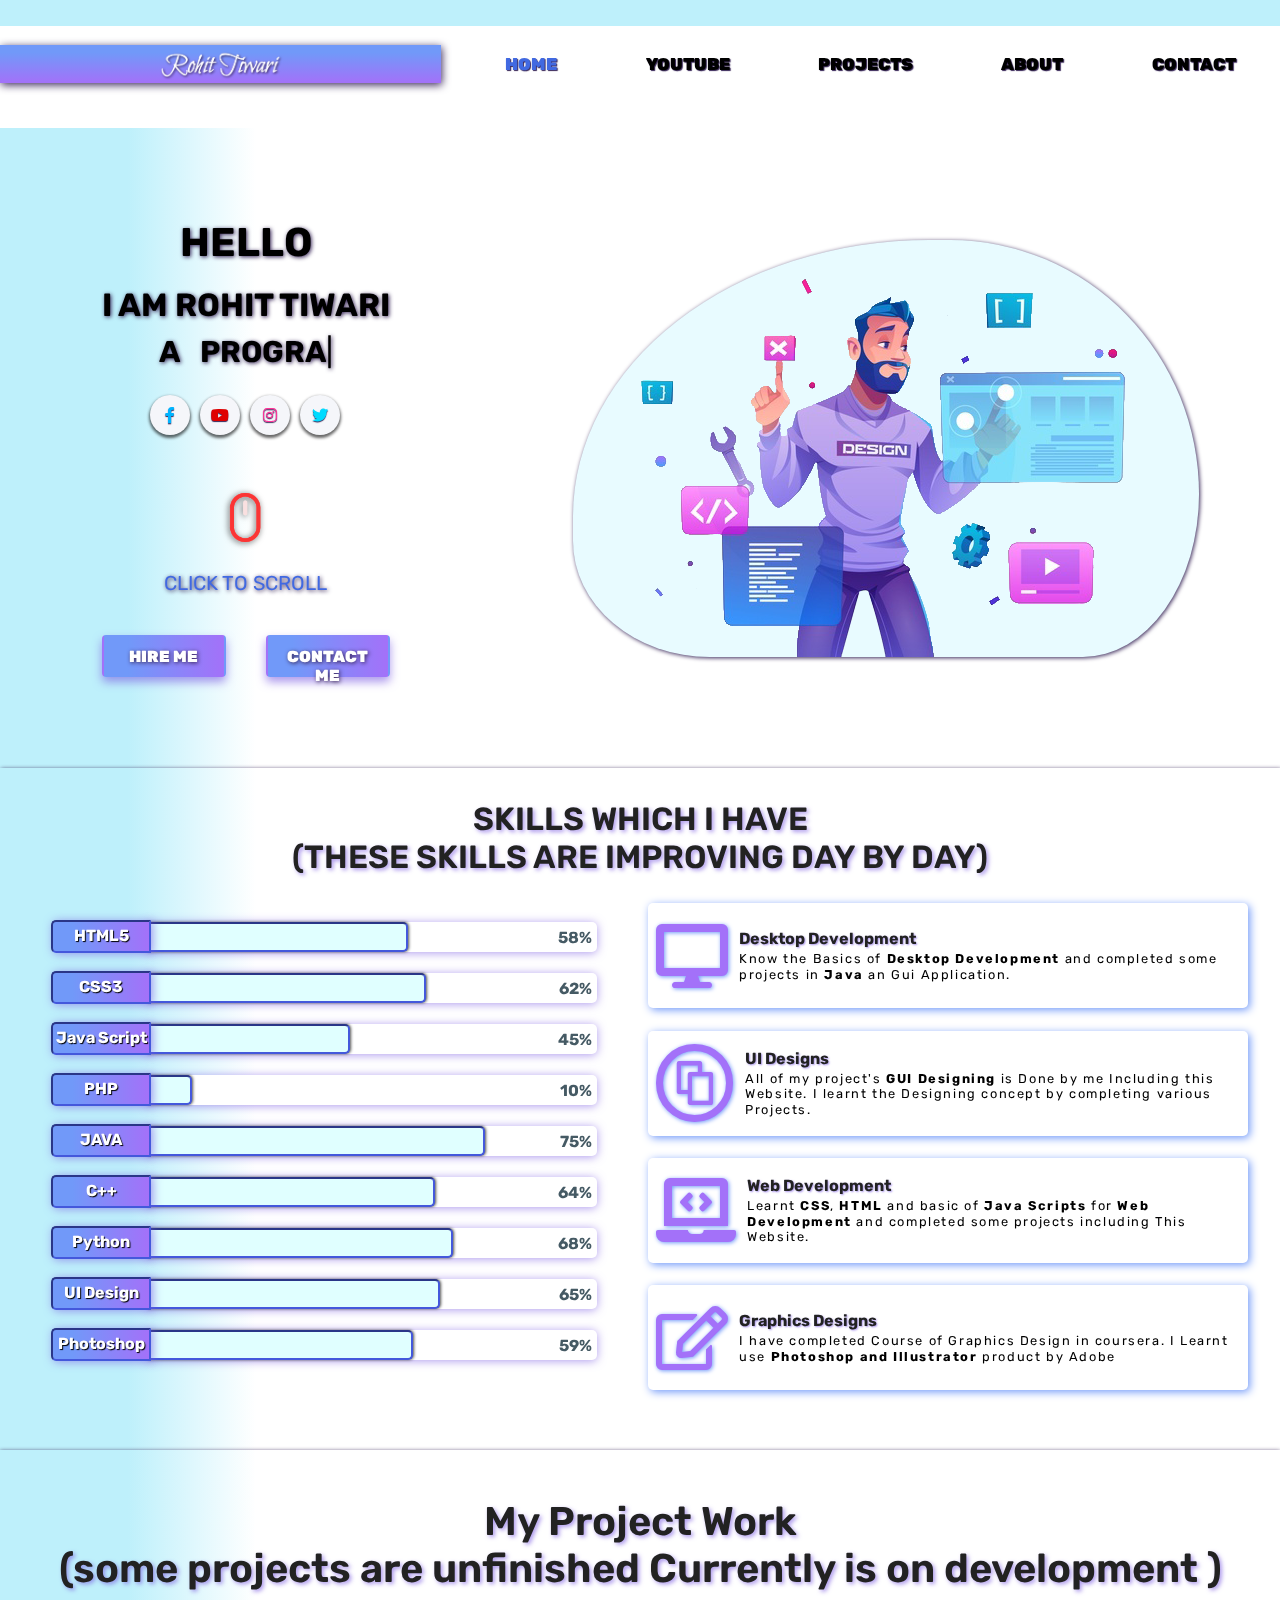
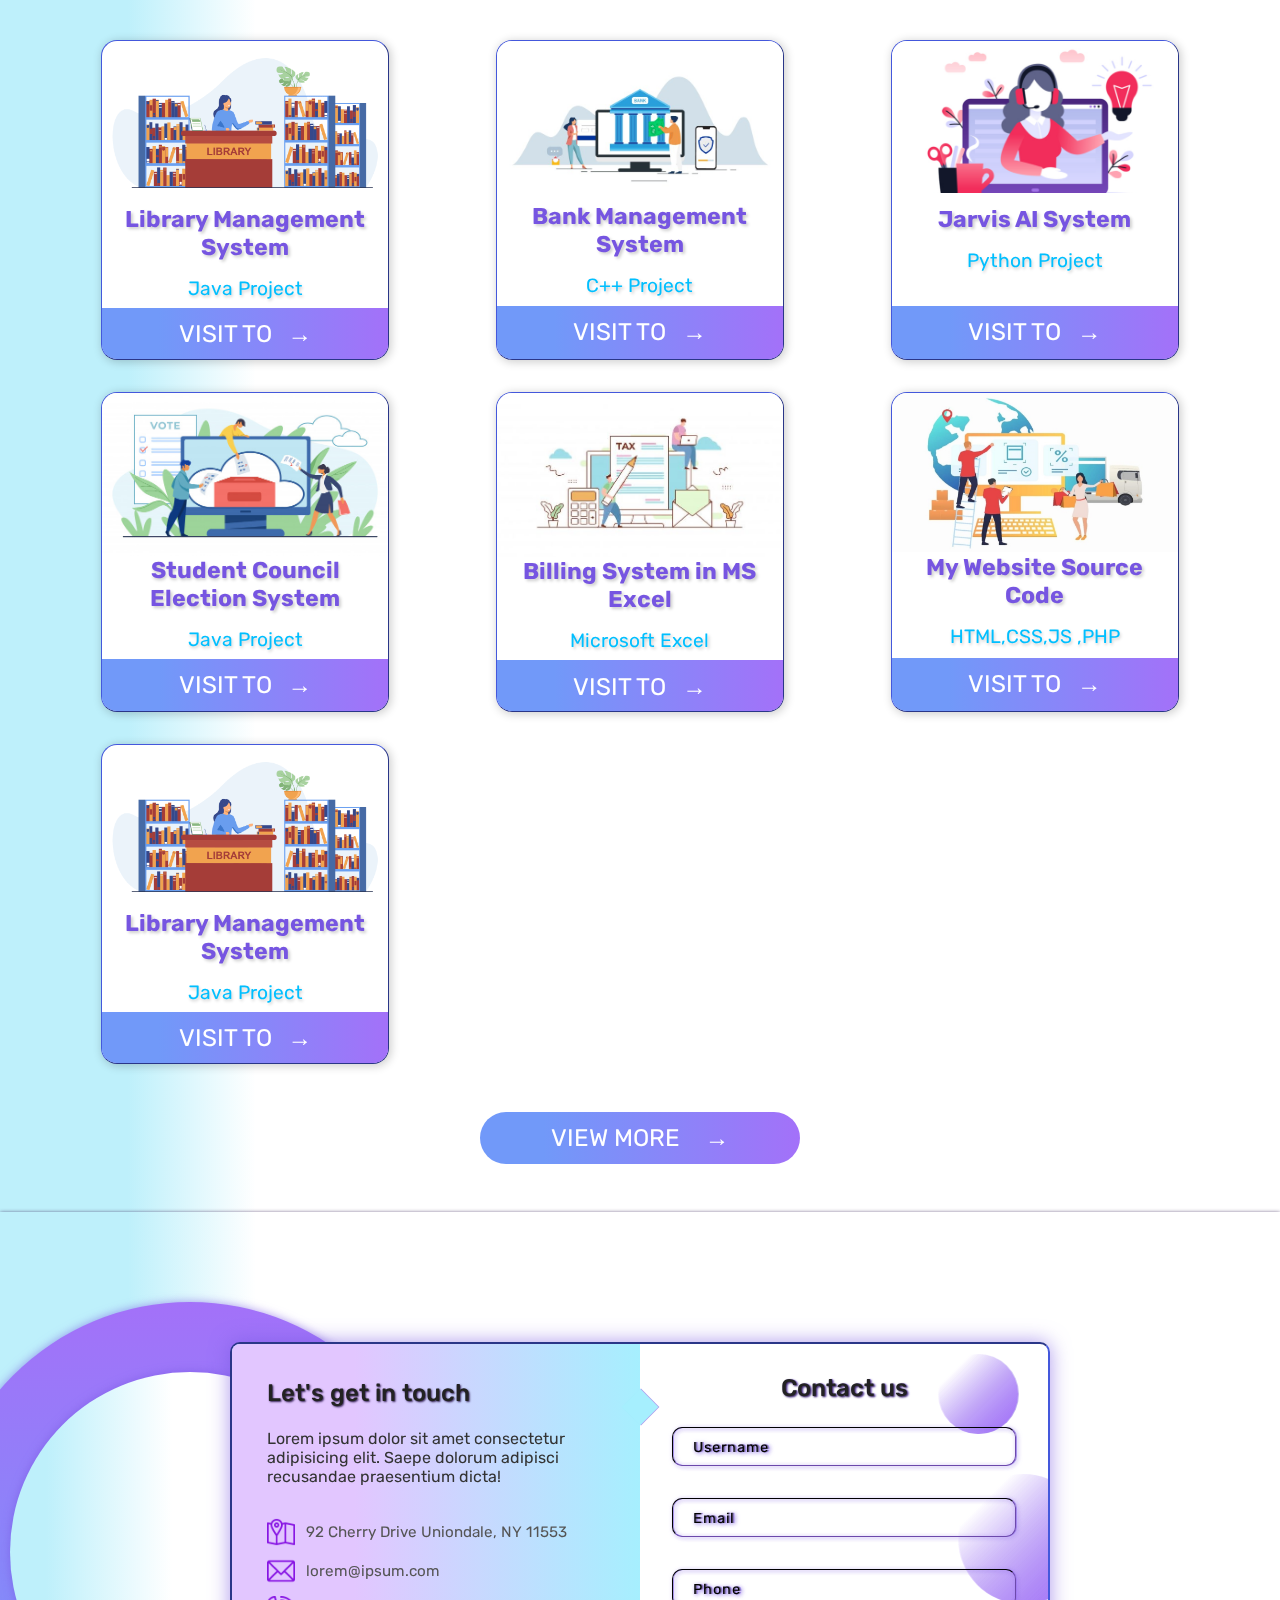
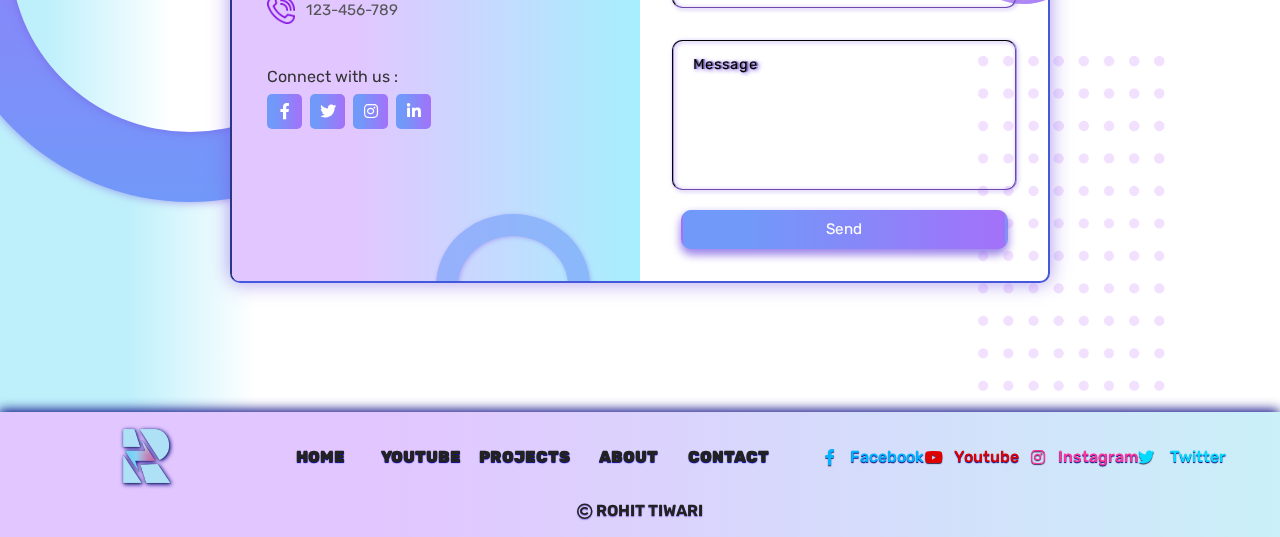
==== commit d7fbf6ec: "rohit-dev" ====
--- a/index.html
+++ b/index.html
@@ -9,7 +9,7 @@
     <meta name="viewport" content="width=device-width, initial-scale=1">
     <link rel="stylesheet" href="style.css">
     <link href="https://fonts.googleapis.com/css2?family=Rubik:wght@300&display=swap" rel="stylesheet">
-    <link rel="stylesheet" href="https://pro.fontawesome.com/releases/v5.10.0/css/all.css" integrity="sha384-AYmEC3Yw5cVb3ZcuHtOA93w35dYTsvhLPVnYs9eStHfGJvOvKxVfELGroGkvsg+p" crossorigin="anonymous"/>
+    <link rel="stylesheet" href="https://pro.fontawesome.com/releases/v5.10.0/css/all.css" />
     <script type="text/javascript" src="./js/typed.js"></script>
     <script type="text/javascript" src="./js/aos.js"></script>
     <script src="https://code.jquery.com/jquery-3.6.0.js"></script>
@@ -52,7 +52,7 @@
                 <div class="back-base">
                     <a class="social facebook" href="https://www.facebook.com/gthunter.in" target="_blank">
                         <i class="fab fa-facebook-f fb"> </i></a>
-                    <a class="social youtube" href="https://www.youtube.com" target="_blank">
+                    <a class="social youtube" href="https://www.youtube.com/channel/UCxVkR8P6jKJsGHDd6ftiBJw" target="_blank">
                         <i class="fab fa-youtube yt"> </i></a>
                     <a class="social instagram insta" href="https://www.instagram.com/gthunter.in/" target="_blank">
                         <i class="fab fa-instagram"> </i></a>
@@ -63,8 +63,8 @@
                     <div> Click To Scroll</div>
                 </a>
                 <div class="btn">
-                    <a href="">Hire Me</a>
-                    <a href="">Contact Me</a>
+                    <a href="#">Hire Me</a>
+                    <a href="#">Contact Me</a>
                 </div>
             </div>
             <div class="right-side">
@@ -185,23 +185,23 @@
             <article class="project-cards">
                 <img class="card-img" src="media/library.png" alt="">
                 <div class="card-label">
-                    <h1>Library Management System</h1>
+                    <h1 class="title3"> Library Management System </h1>
                     Java Project
                 </div>
+                <a href="project/lms.html" class="card-bottom">Visit to <span>&rarr;</span></a>
+            </article>
+            <article class="project-cards">
+                <img class="card-img" src="media/Bank.jpg" alt="">
+                <div class="card-label">
+                    <h1 class="title3"> Bank Management System </h1>
+                    C++ Project
+                </div>
                 <a href="project/bms.html" class="card-bottom">Visit to <span>&rarr;</span></a>
             </article>
             <article class="project-cards">
-                <img class="card-img" src="media/Bank.jpg" alt="">
-                <div class="card-label">
-                    <h1>Bank Management System</h1>
-                    C++ Project
-                </div>
-                <a href="project/bms.html" class="card-bottom">Visit to <span>&rarr;</span></a>
-            </article>
-            <article class="project-cards">
                 <img class="card-img" src="./media/jarvisai.jpg" alt="">
                 <div class="card-label">
-                    <h1>Jarvis AI System</h1>
+                    <h1 class="title3"> Jarvis AI System </h1>
                     Python Project
                 </div>
                 <a href="project/sec.html" class="card-bottom">Visit to <span>&rarr;</span></a>
@@ -209,7 +209,7 @@
             <article class="project-cards">
                 <img class="card-img" src="./media/elect.jpg" alt="">
                 <div class="card-label">
-                    <h1>Student Council Election System</h1>
+                    <h1 class="title3">Student Council Election System</h1>
                     Java Project
                 </div>
                 <a href="project/sec.html" class="card-bottom">Visit to <span>&rarr;</span></a>
@@ -217,7 +217,7 @@
             <article class="project-cards">
                 <img class="card-img" src="./media/excel.jpg" alt="">
                 <div class="card-label">
-                    <h1>Billing System in MS Excel</h1>
+                    <h1 class="title3">Billing System in MS Excel</h1>
                     Microsoft Excel
                 </div>
                 <a href="project/sec.html" class="card-bottom">Visit to <span>&rarr;</span></a>
@@ -225,7 +225,7 @@
             <article class="project-cards">
                 <img class="card-img" src="./media/Website.jpg" alt="">
                 <div class="card-label">
-                    <h1>My Website Source Code</h1>
+                    <h1 class="title3">My Website Source Code</h1>
                     HTML,CSS,JS ,PHP
                 </div>
                 <a href="project/sec.html" class="card-bottom">Visit to <span>&rarr;</span></a>
@@ -233,13 +233,13 @@
             <article class="project-cards">
                 <img class="card-img" src="./media/library.png" alt="">
                 <div class="card-label">
-                    <h1>Library Management System</h1>
+                    <h1 class="title3">Library Management System</h1>
                     Java Project
                 </div>
                 <a href="project/sec.html" class="card-bottom">Visit to <span>&rarr;</span></a>
             </article>
         </main>
-
+        <a class="view-more" href="project/projects.html">View More <span>&rarr;</span></a>
     </section>
 
     <!---------------------- Section My Projects-------------------------->
@@ -296,7 +296,7 @@
                 <span class="circle one"></span>
                 <span class="circle two"></span>
 
-                <form action="contact.php" method="post" autocomplete="off">
+                <form onsubmit="return false" action="contact.php" method="post" autocomplete="off">
                     <h3 class="title1">Contact us</h3>
                     <div class="input-container">
                         <input type="text" name="name" class="input" />
@@ -337,7 +337,7 @@
                 <div class="back-base-1">
                     <a class="social facebook" href="https://www.facebook.com/gthunter.in" style="color: rgb(0, 180, 255);" target="_blank">
                         <i class="fab fa-facebook-f"> </i> Facebook</a>
-                    <a class="social youtube" href="https://www.youtube.com" style=" color:  rgb(223, 0, 0);" target="_blank">
+                    <a class="social youtube" href="https://www.youtube.com/channel/UCxVkR8P6jKJsGHDd6ftiBJw" style=" color:  rgb(223, 0, 0);" target="_blank">
                         <i class="fab fa-youtube"> </i> Youtube</a>
                     <a class="social instagram" href="https://www.instagram.com/gthunter.in/" style="color: rgb(255, 51, 153);" target="_blank">
                         <i class="fab fa-instagram"> </i> Instagram</a>
@@ -397,7 +397,10 @@
             $('.ui').animate({width:'65%'},1000)
             $('.ps').animate({width:'59%'},1000)
         });
+
+
+
     </script>
 
 </body>
-</html>
+</html>--- a/style.css
+++ b/style.css
@@ -45,7 +45,6 @@
 /* ************HEADER AND NAV SECTION ***************/
 header{
     width: 100%;
-    height: 100%;
     background-image: linear-gradient(to left,#fff 80%, #BEF0FB 90%);
     filter: drop-shadow(1px 1px 2px #372557);
     overflow: hidden;
@@ -53,7 +52,7 @@
 
 .nav-section{
     width: 100%;
-    height: 20vh;
+    height: 8rem;
     display: flex;
     justify-content: center;
     background-image: linear-gradient(to top,#fff 80% , #BEF0FB 20%);
@@ -127,7 +126,7 @@
 }
 
 .main-head{
-    height: 80vh;
+    height: 40rem;
     display: flex;
     justify-content: space-around;
     align-items: center;
@@ -517,10 +516,38 @@
     color: #222;
     text-shadow: 2px 2px 4px rgba(118,85,225,.6);
 }
-
+.view-more
+{
+    background-image: linear-gradient(to right,#7199F9 20% , #A371F9 ),radial-gradient(circle at top left,#7190F9,#A371F9 );
+    transition: 0.21s;
+    width: 20rem;
+    border-radius: 5vh;
+    text-transform: uppercase;
+    text-align: center;
+    padding: .8rem;
+    font-size: 1.5rem;
+    color: #fff;
+    height:3.3rem;
+    text-decoration: none;
+}
+.view-more span{
+     margin-left: 1.2rem;
+     transition: 0.21s;
+}
+
+.view-more:hover,.view-more:active{
+    background-image: linear-gradient(135deg, rgba(163, 0, 62, 0.562), rgba(172, 2, 187, 0.664));
+    text-shadow: 1px 1px 2px navy;
+    border: outset 0.12rem  #4458dc;
+}
+.view-more:hover span,.view-more:active span{
+    text-shadow: 1px 1px 2px navy;
+    margin-left: 2.5rem;
+    margin-top: -0.2rem;
+}
 .project-grid
 {
-    width: 100% ;
+    width: 90% ;
     display: grid;
     grid-template-columns: repeat(4,1fr);
     gap: 2rem;
@@ -626,7 +653,7 @@
 .container {
     position: relative;
     width: 100%;
-    min-height: 100vh;
+    height:50rem;
     padding: 2rem;
     background-image: linear-gradient(to left,#fff 80%, #BEF0FB 90%);
     overflow: hidden;
@@ -648,11 +675,6 @@
     grid-template-columns: repeat(2, 1fr);
     transition: 0.2s all ease-in-out;
 }
-.form:hover
-{
-    transform: scale(1.05);
-}
-
 .contact-form {
     filter: drop-shadow(1px 0 0 rgba(118,85,225,.6));
     position: relative;
@@ -900,9 +922,11 @@
 }
 
 
-/*My Project Section media Query*/
+/*My contact Section media Query*/
 @media (max-width: 850px) {
-
+    .container {
+        height:100%
+    }
     .form {
         grid-template-columns: 1fr;
     }
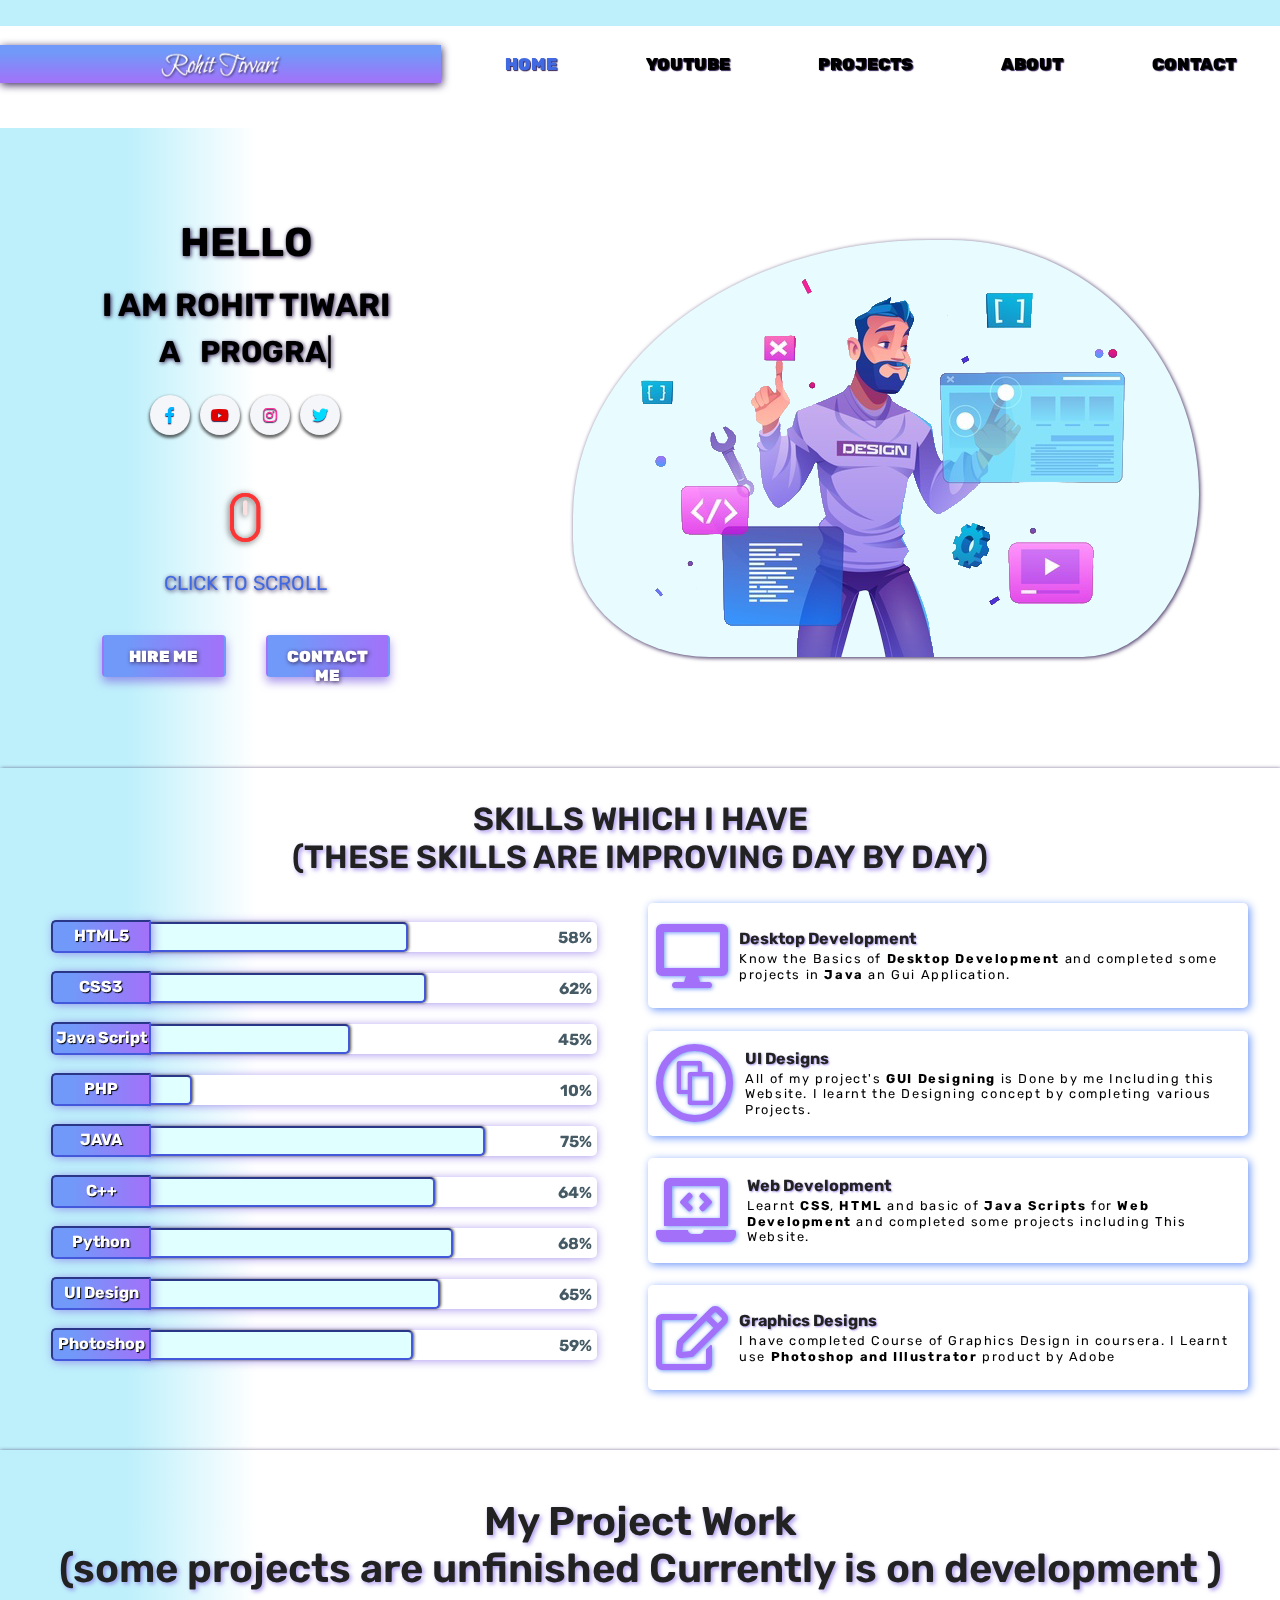
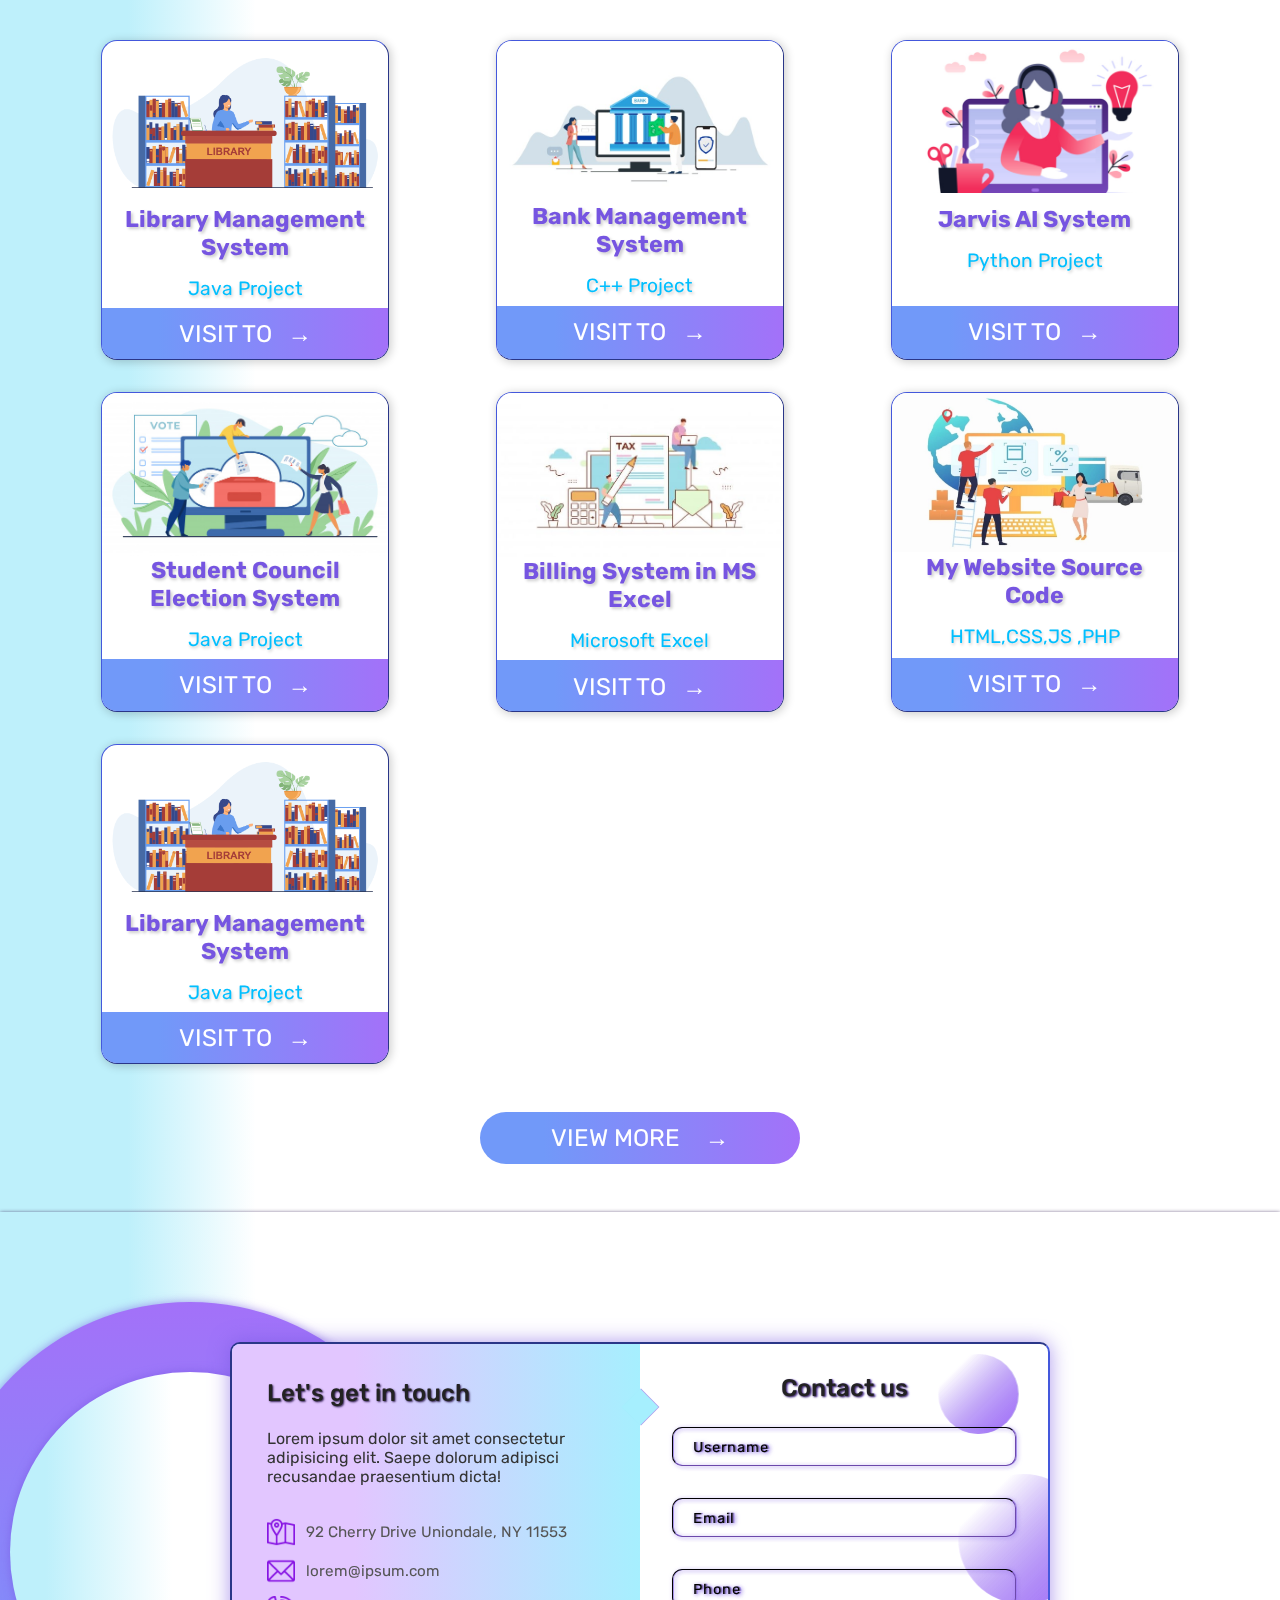
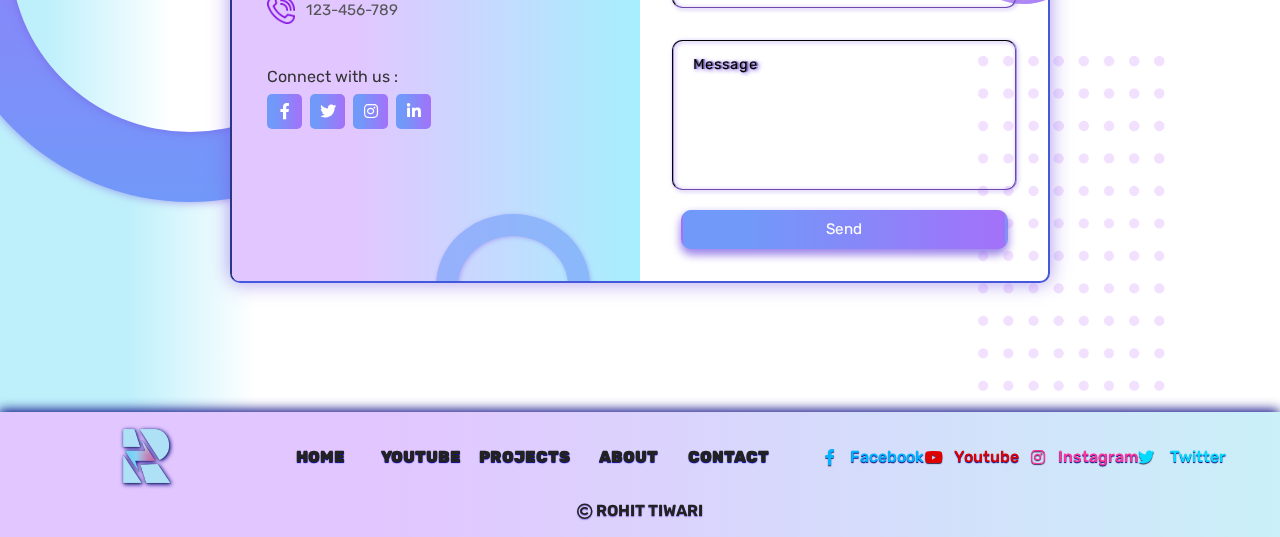
==== commit 6e32e588: "rohit-dev" ====
--- a/index.html
+++ b/index.html
@@ -36,7 +36,7 @@
             <nav>
                 <a href="index.html">HOME</a>
                 <a href="https://www.youtube.com">YOUTUBE</a>
-                <a href="#section-2">PROJECTS</a>
+                <a href="./project/projects.html">PROJECTS</a>
                 <a href="">ABOUT</a>
                 <a href="#contacts">CONTACT</a>
             </nav>
@@ -330,7 +330,7 @@
                 <div class="nav nav-foot">
                     <a href="index.html">HOME</a>
                     <a href="https://www.youtube.com">YOUTUBE</a>
-                    <a href="#section-2">PROJECTS</a>
+                    <a href="./project/projects.html">PROJECTS</a>
                     <a href="">ABOUT</a>
                     <a href="#contacts">CONTACT</a>
                 </div>
@@ -367,9 +367,8 @@
         });
 
         // Script for preloader
-        let preloader = document.getElementById("loading");
-
         function loader() {
+            let preloader = document.getElementById("loading");
             preloader.style.display = 'none';
         }
 
